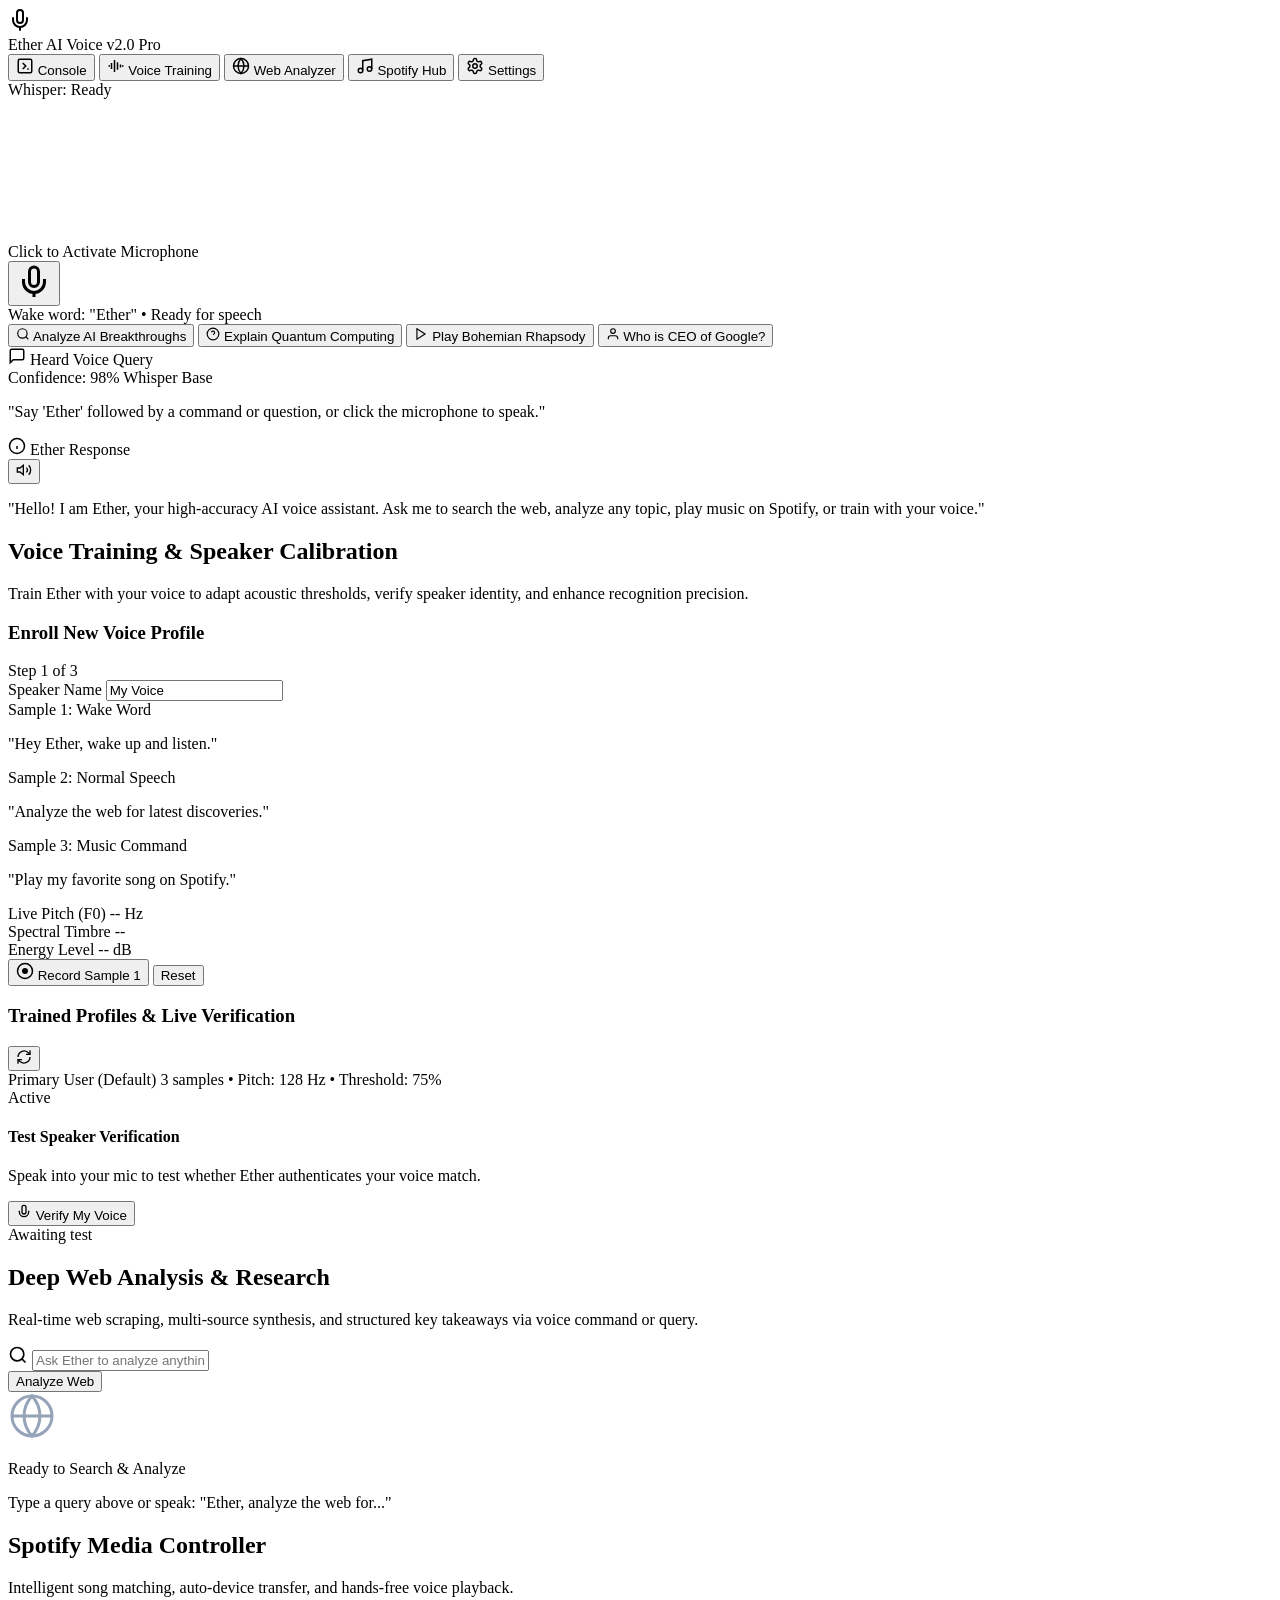
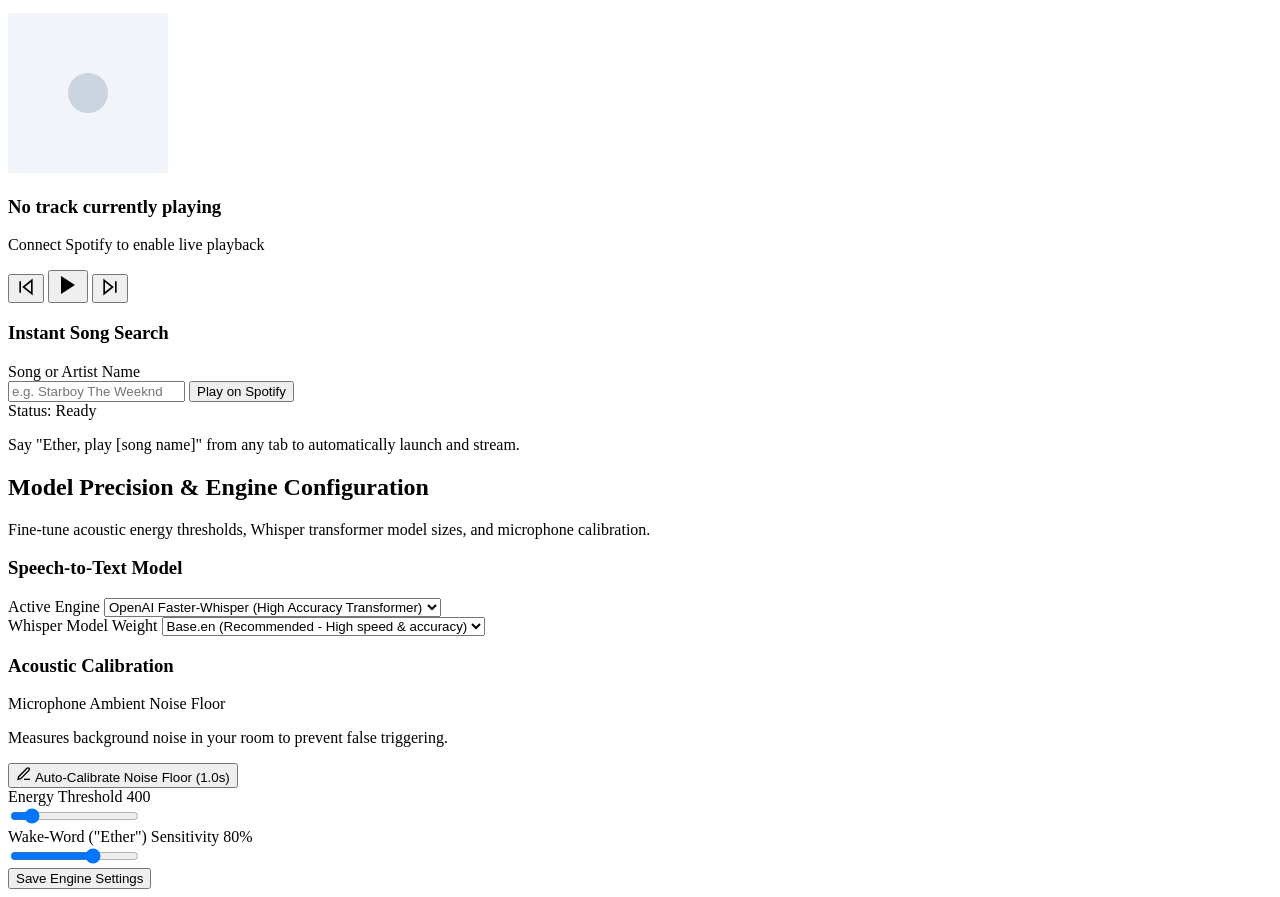
==== public/index.html @ d0928ad6 "feat: upgrade Ether AI Voice v2.0 with high-accuracy speech models, voice training studio, deep web " ====
<!DOCTYPE html>
<html lang="en">
<head>
  <meta charset="UTF-8">
  <meta name="viewport" content="width=device-width, initial-scale=1.0">
  <title>Ether AI Voice - Intelligent Voice Assistant</title>
  <link rel="preconnect" href="https://fonts.googleapis.com">
  <link rel="preconnect" href="https://fonts.gstatic.com" crossorigin>
  <link href="https://fonts.googleapis.com/css2?family=Plus+Jakarta+Sans:wght@300;400;500;600;700&display=swap" rel="stylesheet">
  <link rel="stylesheet" href="/static/styles.css">
</head>
<body>
  <!-- Top Navigation Header -->
  <header class="app-header">
    <div class="header-container">
      <div class="brand">
        <div class="brand-icon">
          <svg width="24" height="24" viewBox="0 0 24 24" fill="none" stroke="currentColor" stroke-width="2" stroke-linecap="round" stroke-linejoin="round">
            <path d="M12 2a3 3 0 0 0-3 3v7a3 3 0 0 0 6 0V5a3 3 0 0 0-3-3Z"></path>
            <path d="M19 10v2a7 7 0 0 1-14 0v-2"></path>
            <line x1="12" x2="12" y1="19" y2="22"></line>
          </svg>
        </div>
        <div class="brand-text">
          <span class="brand-title">Ether AI Voice</span>
          <span class="brand-badge">v2.0 Pro</span>
        </div>
      </div>

      <!-- Navigation Tabs -->
      <nav class="nav-tabs" aria-label="Main Navigation">
        <button class="nav-tab active" data-tab="console" aria-selected="true">
          <svg width="18" height="18" viewBox="0 0 24 24" fill="none" stroke="currentColor" stroke-width="2">
            <rect width="18" height="18" x="3" y="3" rx="2"></rect>
            <path d="m9 8 4 4-4 4"></path>
            <path d="M15 16h2"></path>
          </svg>
          Console
        </button>
        <button class="nav-tab" data-tab="training" aria-selected="false">
          <svg width="18" height="18" viewBox="0 0 24 24" fill="none" stroke="currentColor" stroke-width="2">
            <path d="M2 12h2"></path><path d="M6 8v8"></path><path d="M10 4v16"></path><path d="M14 7v10"></path><path d="M18 10v4"></path><path d="M22 12h-2"></path>
          </svg>
          Voice Training
        </button>
        <button class="nav-tab" data-tab="web" aria-selected="false">
          <svg width="18" height="18" viewBox="0 0 24 24" fill="none" stroke="currentColor" stroke-width="2">
            <circle cx="12" cy="12" r="10"></circle>
            <line x1="2" x2="22" y1="12" y2="12"></line>
            <path d="M12 2a15.3 15.3 0 0 1 4 10 15.3 15.3 0 0 1-4 10 15.3 15.3 0 0 1-4-10 15.3 15.3 0 0 1 4-10z"></path>
          </svg>
          Web Analyzer
        </button>
        <button class="nav-tab" data-tab="spotify" aria-selected="false">
          <svg width="18" height="18" viewBox="0 0 24 24" fill="none" stroke="currentColor" stroke-width="2">
            <path d="M9 18V5l12-2v13"></path>
            <circle cx="6" cy="18" r="3"></circle>
            <circle cx="18" cy="16" r="3"></circle>
          </svg>
          Spotify Hub
        </button>
        <button class="nav-tab" data-tab="settings" aria-selected="false">
          <svg width="18" height="18" viewBox="0 0 24 24" fill="none" stroke="currentColor" stroke-width="2">
            <path d="M12.22 2h-.44a2 2 0 0 0-2 2v.18a2 2 0 0 1-1 1.73l-.43.25a2 2 0 0 1-2 0l-.15-.08a2 2 0 0 0-2.73.73l-.22.38a2 2 0 0 0 .73 2.73l.15.1a2 2 0 0 1 1 1.72v.51a2 2 0 0 1-1 1.74l-.15.09a2 2 0 0 0-.73 2.73l.22.38a2 2 0 0 0 2.73.73l.15-.08a2 2 0 0 1 2 0l.43.25a2 2 0 0 1 1 1.73V20a2 2 0 0 0 2 2h.44a2 2 0 0 0 2-2v-.18a2 2 0 0 1 1-1.73l.43-.25a2 2 0 0 1 2 0l.15.08a2 2 0 0 0 2.73-.73l.22-.39a2 2 0 0 0-.73-2.73l-.15-.08a2 2 0 0 1-1-1.74v-.5a2 2 0 0 1 1-1.74l.15-.09a2 2 0 0 0 .73-2.73l-.22-.38a2 2 0 0 0-2.73-.73l-.15.08a2 2 0 0 1-2 0l-.43-.25a2 2 0 0 1-1-1.73V4a2 2 0 0 0-2-2z"></path>
            <circle cx="12" cy="12" r="3"></circle>
          </svg>
          Settings
        </button>
      </nav>

      <!-- System Status Indicator -->
      <div class="header-status">
        <span class="status-dot online"></span>
        <span class="status-label" id="headerEngineLabel">Whisper: Ready</span>
      </div>
    </div>
  </header>

  <!-- Main Container -->
  <main class="main-content">

    <!-- ==================== TAB 1: CONSOLE ==================== -->
    <section id="tab-console" class="tab-pane active">
      <div class="console-hero">
        
        <!-- Live Waveform Visualizer -->
        <div class="visualizer-wrapper">
          <canvas id="waveformCanvas" width="800" height="140"></canvas>
          <div class="visualizer-overlay" id="visualizerOverlay">
            <span class="visualizer-state" id="visualizerStateText">Click to Activate Microphone</span>
          </div>
        </div>

        <!-- Central Mic Interaction Zone -->
        <div class="mic-control-center">
          <div class="mic-halo-container">
            <button id="micBtn" class="mic-button" aria-label="Toggle Voice Listening">
              <svg class="mic-icon" width="36" height="36" viewBox="0 0 24 24" fill="none" stroke="currentColor" stroke-width="2">
                <path d="M12 2a3 3 0 0 0-3 3v7a3 3 0 0 0 6 0V5a3 3 0 0 0-3-3Z"></path>
                <path d="M19 10v2a7 7 0 0 1-14 0v-2"></path>
                <line x1="12" x2="12" y1="19" y2="22"></line>
              </svg>
            </button>
            <div class="pulse-ring ring-1"></div>
            <div class="pulse-ring ring-2"></div>
          </div>
          <div class="mic-instructions">
            <span class="key-phrase">Wake word: "Ether"</span> &bull; 
            <span id="micStatusText">Ready for speech</span>
          </div>
        </div>

        <!-- Quick Action Prompt Chips -->
        <div class="quick-chips">
          <button class="chip" data-prompt="Analyze the web for latest breakthroughs in AI">
            <svg width="14" height="14" viewBox="0 0 24 24" fill="none" stroke="currentColor" stroke-width="2"><circle cx="11" cy="11" r="8"></circle><line x1="21" x2="16.65" y1="21" y2="16.65"></line></svg>
            Analyze AI Breakthroughs
          </button>
          <button class="chip" data-prompt="What is quantum computing?">
            <svg width="14" height="14" viewBox="0 0 24 24" fill="none" stroke="currentColor" stroke-width="2"><circle cx="12" cy="12" r="10"></circle><path d="M9.09 9a3 3 0 0 1 5.83 1c0 2-3 3-3 3"></path><line x1="12" x2="12.01" y1="17" y2="17"></line></svg>
            Explain Quantum Computing
          </button>
          <button class="chip" data-prompt="Play Bohemian Rhapsody on Spotify">
            <svg width="14" height="14" viewBox="0 0 24 24" fill="none" stroke="currentColor" stroke-width="2"><polygon points="5 3 19 12 5 21 5 3"></polygon></svg>
            Play Bohemian Rhapsody
          </button>
          <button class="chip" data-prompt="Who is the CEO of Google?">
            <svg width="14" height="14" viewBox="0 0 24 24" fill="none" stroke="currentColor" stroke-width="2"><path d="M20 21v-2a4 4 0 0 0-4-4H8a4 4 0 0 0-4 4v2"></path><circle cx="12" cy="7" r="4"></circle></svg>
            Who is CEO of Google?
          </button>
        </div>

        <!-- Live Transcription & Response Stream -->
        <div class="console-cards-grid">
          
          <!-- Card: User Transcript -->
          <div class="card transcript-card">
            <div class="card-header">
              <div class="card-title">
                <svg width="18" height="18" viewBox="0 0 24 24" fill="none" stroke="currentColor" stroke-width="2">
                  <path d="M21 15a2 2 0 0 1-2 2H7l-4 4V5a2 2 0 0 1 2-2h14a2 2 0 0 1 2 2z"></path>
                </svg>
                <span>Heard Voice Query</span>
              </div>
              <div class="badge-group">
                <span id="confidenceBadge" class="badge badge-success">Confidence: 98%</span>
                <span id="engineBadge" class="badge badge-muted">Whisper Base</span>
              </div>
            </div>
            <div class="card-body">
              <p id="liveTranscript" class="transcript-text">"Say 'Ether' followed by a command or question, or click the microphone to speak."</p>
            </div>
          </div>

          <!-- Card: Assistant Response -->
          <div class="card response-card">
            <div class="card-header">
              <div class="card-title">
                <svg width="18" height="18" viewBox="0 0 24 24" fill="none" stroke="currentColor" stroke-width="2">
                  <circle cx="12" cy="12" r="10"></circle>
                  <path d="M12 16v-4"></path>
                  <path d="M12 8h.01"></path>
                </svg>
                <span>Ether Response</span>
              </div>
              <div class="card-actions">
                <button id="speakResponseBtn" class="btn-icon" title="Repeat Voice Response">
                  <svg width="16" height="16" viewBox="0 0 24 24" fill="none" stroke="currentColor" stroke-width="2">
                    <polygon points="11 5 6 9 2 9 2 15 6 15 11 19 11 5"></polygon>
                    <path d="M15.54 8.46a5 5 0 0 1 0 7.07"></path>
                    <path d="M19.07 4.93a10 10 0 0 1 0 14.14"></path>
                  </svg>
                </button>
              </div>
            </div>
            <div class="card-body">
              <p id="responseSummary" class="response-text">
                "Hello! I am Ether, your high-accuracy AI voice assistant. Ask me to search the web, analyze any topic, play music on Spotify, or train with your voice."
              </p>
              <div id="responseDetails" class="response-bullets"></div>
            </div>
          </div>

        </div>

      </div>
    </section>

    <!-- ==================== TAB 2: VOICE TRAINING STUDIO ==================== -->
    <section id="tab-training" class="tab-pane">
      <div class="section-header">
        <div>
          <h2 class="section-title">Voice Training & Speaker Calibration</h2>
          <p class="section-subtitle">Train Ether with your voice to adapt acoustic thresholds, verify speaker identity, and enhance recognition precision.</p>
        </div>
      </div>

      <div class="training-grid">
        
        <!-- Enrollment Wizard Card -->
        <div class="card enrollment-card">
          <div class="card-header">
            <h3 class="card-title">Enroll New Voice Profile</h3>
            <span class="step-indicator" id="enrollmentStepText">Step 1 of 3</span>
          </div>
          <div class="card-body">
            <div class="form-group">
              <label for="speakerNameInput">Speaker Name</label>
              <input type="text" id="speakerNameInput" class="input-text" placeholder="e.g., Alex / Primary User" value="My Voice">
            </div>

            <div class="training-prompts-box">
              <div class="prompt-step active" id="pstep-1">
                <span class="step-badge">Sample 1: Wake Word</span>
                <p class="prompt-phrase">"Hey Ether, wake up and listen."</p>
              </div>
              <div class="prompt-step" id="pstep-2">
                <span class="step-badge">Sample 2: Normal Speech</span>
                <p class="prompt-phrase">"Analyze the web for latest discoveries."</p>
              </div>
              <div class="prompt-step" id="pstep-3">
                <span class="step-badge">Sample 3: Music Command</span>
                <p class="prompt-phrase">"Play my favorite song on Spotify."</p>
              </div>
            </div>

            <!-- Live Calibration Meters -->
            <div class="acoustic-meters">
              <div class="meter-item">
                <span class="meter-label">Live Pitch (F0)</span>
                <span class="meter-val" id="meterPitch">-- Hz</span>
              </div>
              <div class="meter-item">
                <span class="meter-label">Spectral Timbre</span>
                <span class="meter-val" id="meterTimbre">--</span>
              </div>
              <div class="meter-item">
                <span class="meter-label">Energy Level</span>
                <span class="meter-val" id="meterEnergy">-- dB</span>
              </div>
            </div>

            <div class="training-actions">
              <button id="recordSampleBtn" class="btn btn-primary">
                <svg width="18" height="18" viewBox="0 0 24 24" fill="none" stroke="currentColor" stroke-width="2">
                  <circle cx="12" cy="12" r="10"></circle>
                  <circle cx="12" cy="12" r="3" fill="currentColor"></circle>
                </svg>
                <span id="recordSampleBtnText">Record Sample 1</span>
              </button>
              <button id="resetEnrollmentBtn" class="btn btn-secondary">Reset</button>
            </div>
          </div>
        </div>

        <!-- Voice Verification & Enrolled Profiles Card -->
        <div class="card profiles-card">
          <div class="card-header">
            <h3 class="card-title">Trained Profiles & Live Verification</h3>
            <button id="refreshProfilesBtn" class="btn-icon" title="Refresh Profiles">
              <svg width="16" height="16" viewBox="0 0 24 24" fill="none" stroke="currentColor" stroke-width="2"><path d="M21 2v6h-6"></path><path d="M3 12a9 9 0 0 1 15-6.7L21 8"></path><path d="M3 22v-6h6"></path><path d="M21 12a9 9 0 0 1-15 6.7L3 16"></path></svg>
            </button>
          </div>
          <div class="card-body">
            
            <div class="profiles-list" id="profilesContainer">
              <!-- Dynamically populated profiles -->
              <div class="profile-item active">
                <div class="profile-info">
                  <span class="profile-name">Primary User (Default)</span>
                  <span class="profile-meta">3 samples &bull; Pitch: 128 Hz &bull; Threshold: 75%</span>
                </div>
                <span class="badge badge-success">Active</span>
              </div>
            </div>

            <div class="verification-tester">
              <h4 class="tester-title">Test Speaker Verification</h4>
              <p class="tester-desc">Speak into your mic to test whether Ether authenticates your voice match.</p>
              
              <div class="tester-row">
                <button id="verifyVoiceBtn" class="btn btn-secondary">
                  <svg width="16" height="16" viewBox="0 0 24 24" fill="none" stroke="currentColor" stroke-width="2"><path d="M12 2a3 3 0 0 0-3 3v7a3 3 0 0 0 6 0V5a3 3 0 0 0-3-3Z"></path><path d="M19 10v2a7 7 0 0 1-14 0v-2"></path></svg>
                  Verify My Voice
                </button>
                <div class="verification-result" id="verifyResult">
                  <span class="verify-badge">Awaiting test</span>
                </div>
              </div>
            </div>

          </div>
        </div>

      </div>
    </section>

    <!-- ==================== TAB 3: WEB ANALYZER ==================== -->
    <section id="tab-web" class="tab-pane">
      <div class="section-header">
        <div>
          <h2 class="section-title">Deep Web Analysis & Research</h2>
          <p class="section-subtitle">Real-time web scraping, multi-source synthesis, and structured key takeaways via voice command or query.</p>
        </div>
      </div>

      <div class="web-search-bar">
        <div class="search-input-wrapper">
          <svg class="search-icon" width="20" height="20" viewBox="0 0 24 24" fill="none" stroke="currentColor" stroke-width="2">
            <circle cx="11" cy="11" r="8"></circle>
            <line x1="21" x2="16.65" y1="21" y2="16.65"></line>
          </svg>
          <input type="text" id="webQueryInput" class="web-input" placeholder="Ask Ether to analyze anything on the web (e.g. latest tech news, science research, finance)...">
        </div>
        <button id="webSearchBtn" class="btn btn-primary">
          <span>Analyze Web</span>
        </button>
      </div>

      <!-- Web Analysis Results Display -->
      <div class="web-results-container" id="webResultsContainer">
        <div class="card empty-state-card" id="webEmptyState">
          <svg width="48" height="48" viewBox="0 0 24 24" fill="none" stroke="#94A3B8" stroke-width="1.5">
            <circle cx="12" cy="12" r="10"></circle>
            <line x1="2" x2="22" y1="12" y2="12"></line>
            <path d="M12 2a15.3 15.3 0 0 1 4 10 15.3 15.3 0 0 1-4 10 15.3 15.3 0 0 1-4-10 15.3 15.3 0 0 1 4-10z"></path>
          </svg>
          <p class="empty-title">Ready to Search & Analyze</p>
          <p class="empty-subtitle">Type a query above or speak: "Ether, analyze the web for..."</p>
        </div>
      </div>
    </section>

    <!-- ==================== TAB 4: SPOTIFY HUB ==================== -->
    <section id="tab-spotify" class="tab-pane">
      <div class="section-header">
        <div>
          <h2 class="section-title">Spotify Media Controller</h2>
          <p class="section-subtitle">Intelligent song matching, auto-device transfer, and hands-free voice playback.</p>
        </div>
      </div>

      <div class="spotify-grid">
        
        <!-- Now Playing Card -->
        <div class="card now-playing-card">
          <div class="album-art-wrapper">
            <img id="spAlbumArt" src="data:image/svg+xml,%3Csvg xmlns='http://www.w3.org/2000/svg' width='160' height='160' viewBox='0 0 160 160'%3E%3Crect width='160' height='160' fill='%23F1F5F9'/%3E%3Cpath d='M60 80a20 20 0 1 0 40 0 20 20 0 1 0-40 0' fill='%23CBD5E1'/%3E%3C/svg%3E" alt="Album Art" class="album-art">
          </div>
          <div class="playback-details">
            <h3 class="track-title" id="spTrackName">No track currently playing</h3>
            <p class="track-artist" id="spTrackArtist">Connect Spotify to enable live playback</p>
            <div class="progress-bar-container">
              <div class="progress-fill" id="spProgressFill" style="width: 0%"></div>
            </div>
            <div class="playback-controls">
              <button class="btn-control" id="spPrevBtn" title="Previous Track">
                <svg width="20" height="20" viewBox="0 0 24 24" fill="none" stroke="currentColor" stroke-width="2"><polygon points="19 20 9 12 19 4 19 20"></polygon><line x1="5" x2="5" y1="19" y2="5"></line></svg>
              </button>
              <button class="btn-control-play" id="spPlayPauseBtn" title="Play/Pause">
                <svg width="24" height="24" viewBox="0 0 24 24" fill="currentColor"><polygon points="5 3 19 12 5 21 5 3"></polygon></svg>
              </button>
              <button class="btn-control" id="spNextBtn" title="Next Track">
                <svg width="20" height="20" viewBox="0 0 24 24" fill="none" stroke="currentColor" stroke-width="2"><polygon points="5 4 15 12 5 20 5 4"></polygon><line x1="19" x2="19" y1="5" y2="19"></line></svg>
              </button>
            </div>
          </div>
        </div>

        <!-- Search & Quick Play -->
        <div class="card spotify-search-card">
          <div class="card-header">
            <h3 class="card-title">Instant Song Search</h3>
          </div>
          <div class="card-body">
            <div class="form-group">
              <label for="spotifySearchInput">Song or Artist Name</label>
              <div class="input-action-row">
                <input type="text" id="spotifySearchInput" class="input-text" placeholder="e.g. Starboy The Weeknd">
                <button id="spotifySearchBtn" class="btn btn-primary">Play on Spotify</button>
              </div>
            </div>
            <div class="spotify-status-note" id="spotifyStatusNote">
              <span class="badge badge-muted">Status: Ready</span>
              <p class="note-text">Say "Ether, play [song name]" from any tab to automatically launch and stream.</p>
            </div>
          </div>
        </div>

      </div>
    </section>

    <!-- ==================== TAB 5: SETTINGS ==================== -->
    <section id="tab-settings" class="tab-pane">
      <div class="section-header">
        <div>
          <h2 class="section-title">Model Precision & Engine Configuration</h2>
          <p class="section-subtitle">Fine-tune acoustic energy thresholds, Whisper transformer model sizes, and microphone calibration.</p>
        </div>
      </div>

      <div class="settings-grid">
        
        <!-- Speech Recognition Engine Setting -->
        <div class="card setting-card">
          <div class="card-header">
            <h3 class="card-title">Speech-to-Text Model</h3>
          </div>
          <div class="card-body">
            <div class="form-group">
              <label for="engineSelect">Active Engine</label>
              <select id="engineSelect" class="input-select">
                <option value="whisper" selected>OpenAI Faster-Whisper (High Accuracy Transformer)</option>
                <option value="google">Google Speech Recognition (Cloud Adaptive)</option>
                <option value="browser">Browser Web Speech API (Instant Stream)</option>
              </select>
            </div>

            <div class="form-group" id="whisperModelGroup">
              <label for="whisperModelSelect">Whisper Model Weight</label>
              <select id="whisperModelSelect" class="input-select">
                <option value="tiny.en">Tiny.en (Ultra-fast, lowest memory)</option>
                <option value="base.en" selected>Base.en (Recommended - High speed & accuracy)</option>
                <option value="small.en">Small.en (Maximum precision for accents)</option>
              </select>
            </div>
          </div>
        </div>

        <!-- Ambient Noise & Calibration -->
        <div class="card setting-card">
          <div class="card-header">
            <h3 class="card-title">Acoustic Calibration</h3>
          </div>
          <div class="card-body">
            <div class="form-group">
              <label for="noiseCalibrationBtn">Microphone Ambient Noise Floor</label>
              <p class="helper-text">Measures background noise in your room to prevent false triggering.</p>
              <button id="noiseCalibrationBtn" class="btn btn-secondary">
                <svg width="16" height="16" viewBox="0 0 24 24" fill="none" stroke="currentColor" stroke-width="2"><path d="M12 20h9"></path><path d="M16.5 3.5a2.12 2.12 0 0 1 3 3L7 19l-4 1 1-4Z"></path></svg>
                Auto-Calibrate Noise Floor (1.0s)
              </button>
            </div>

            <div class="form-group">
              <div class="label-with-val">
                <label for="energyThresholdSlider">Energy Threshold</label>
                <span id="energyVal">400</span>
              </div>
              <input type="range" id="energyThresholdSlider" min="100" max="2500" step="50" value="400" class="input-range">
            </div>

            <div class="form-group">
              <div class="label-with-val">
                <label for="wakeSensitivitySlider">Wake-Word ("Ether") Sensitivity</label>
                <span id="wakeVal">80%</span>
              </div>
              <input type="range" id="wakeSensitivitySlider" min="50" max="95" step="5" value="80" class="input-range">
            </div>

            <button id="saveSettingsBtn" class="btn btn-primary">Save Engine Settings</button>
          </div>
        </div>

      </div>
    </section>

  </main>

  <script src="/static/app.js"></script>
</body>
</html>
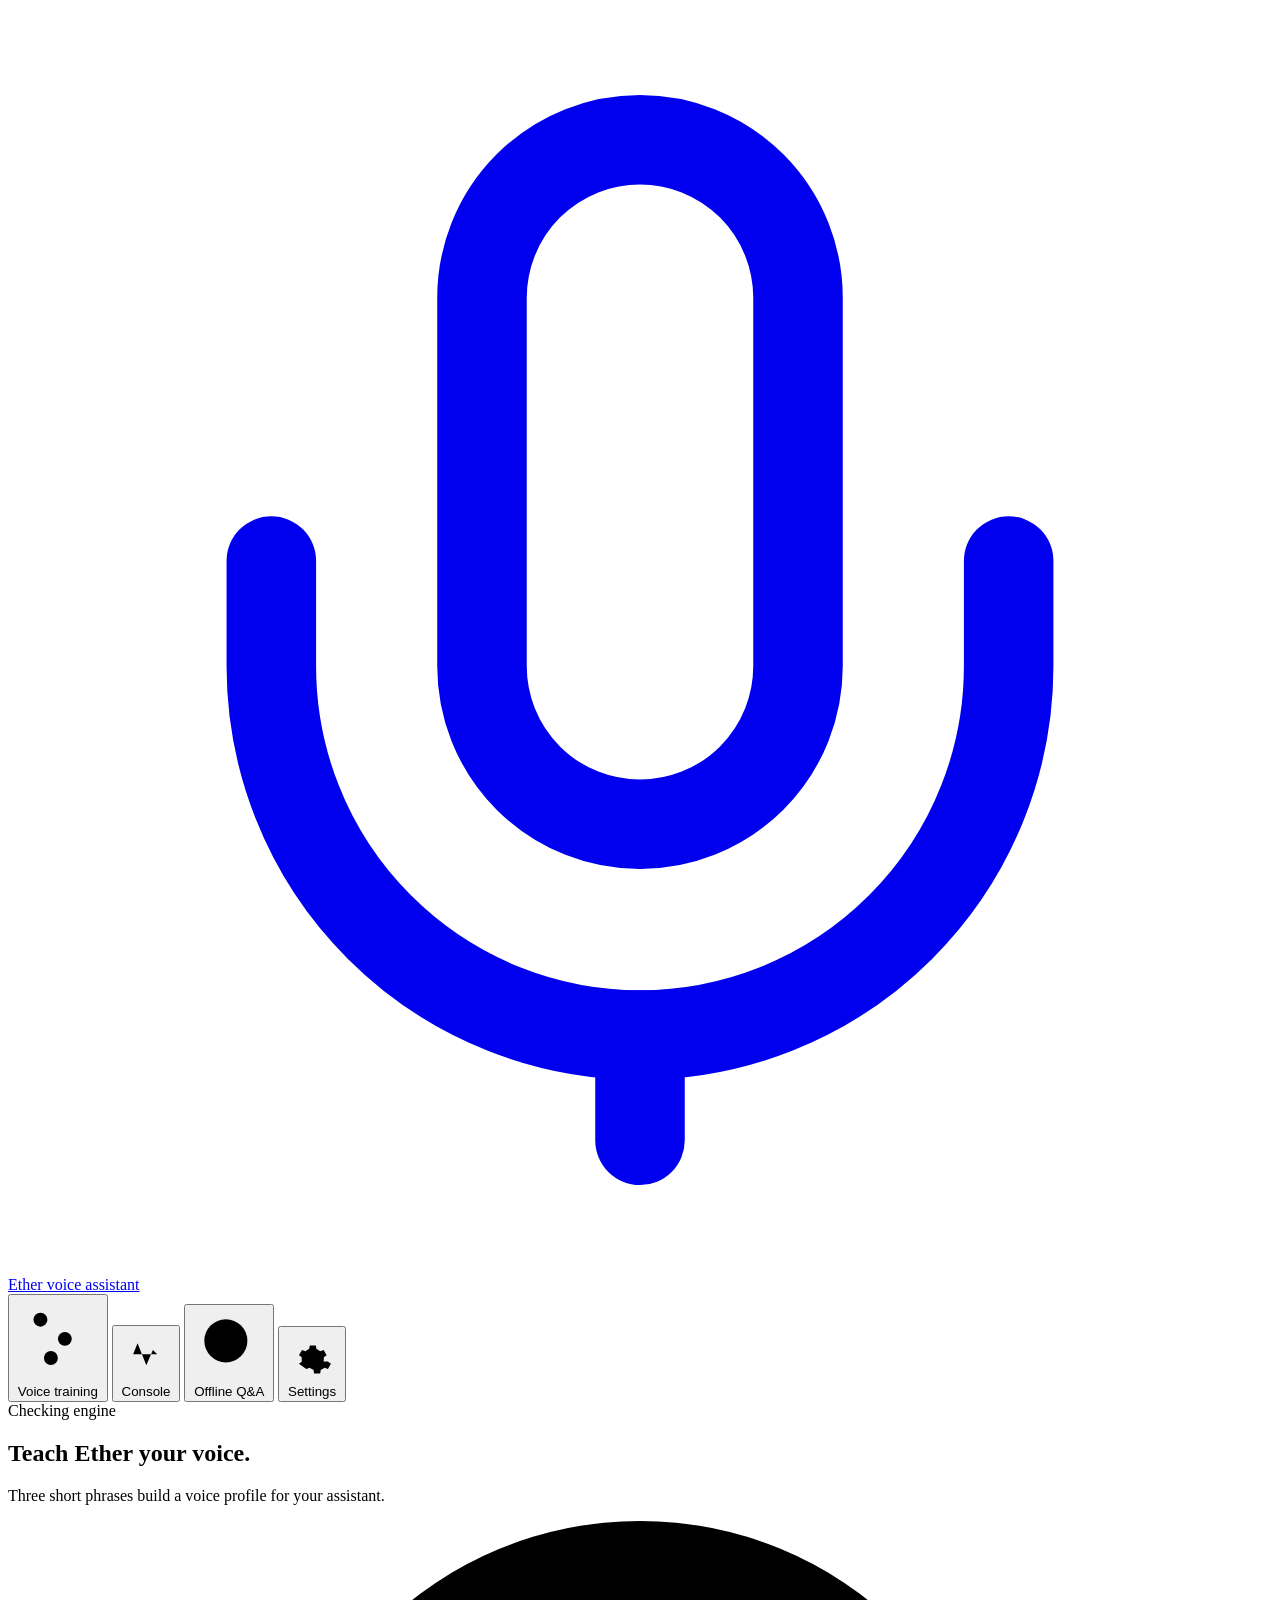
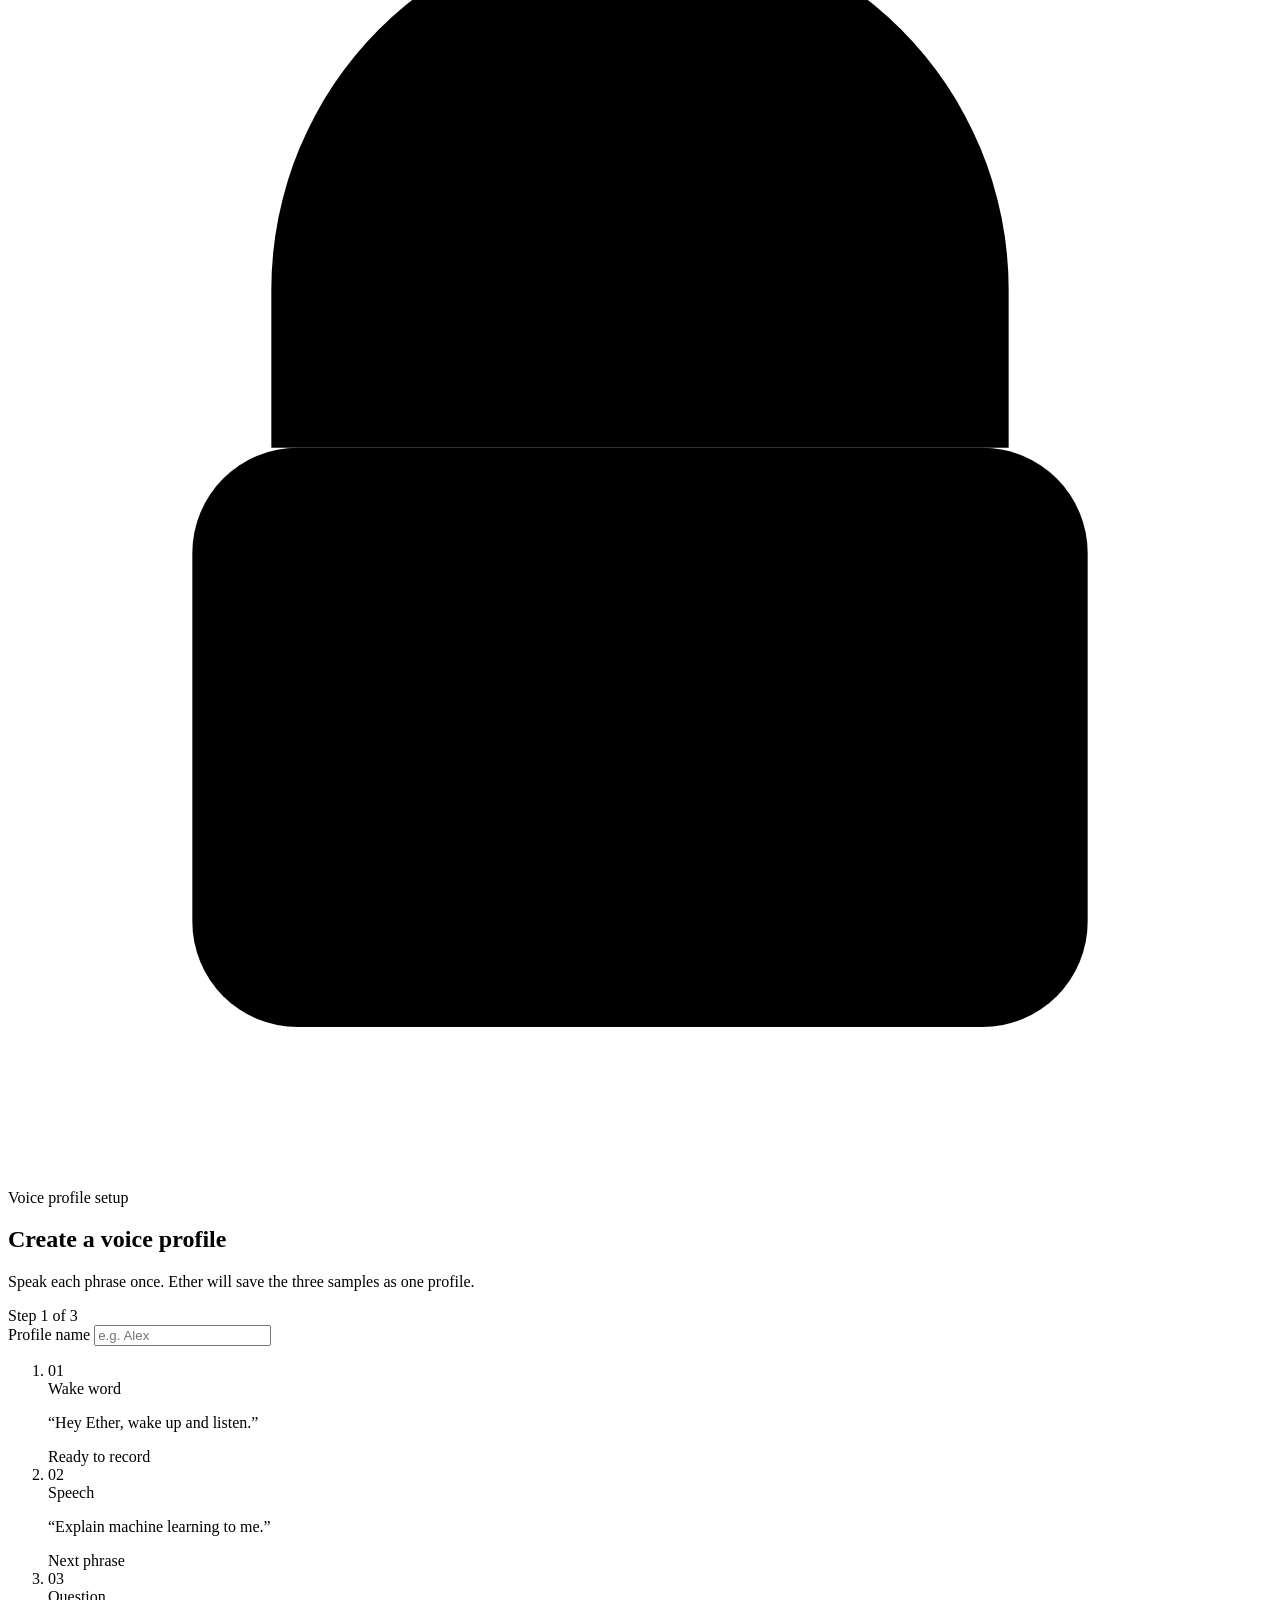
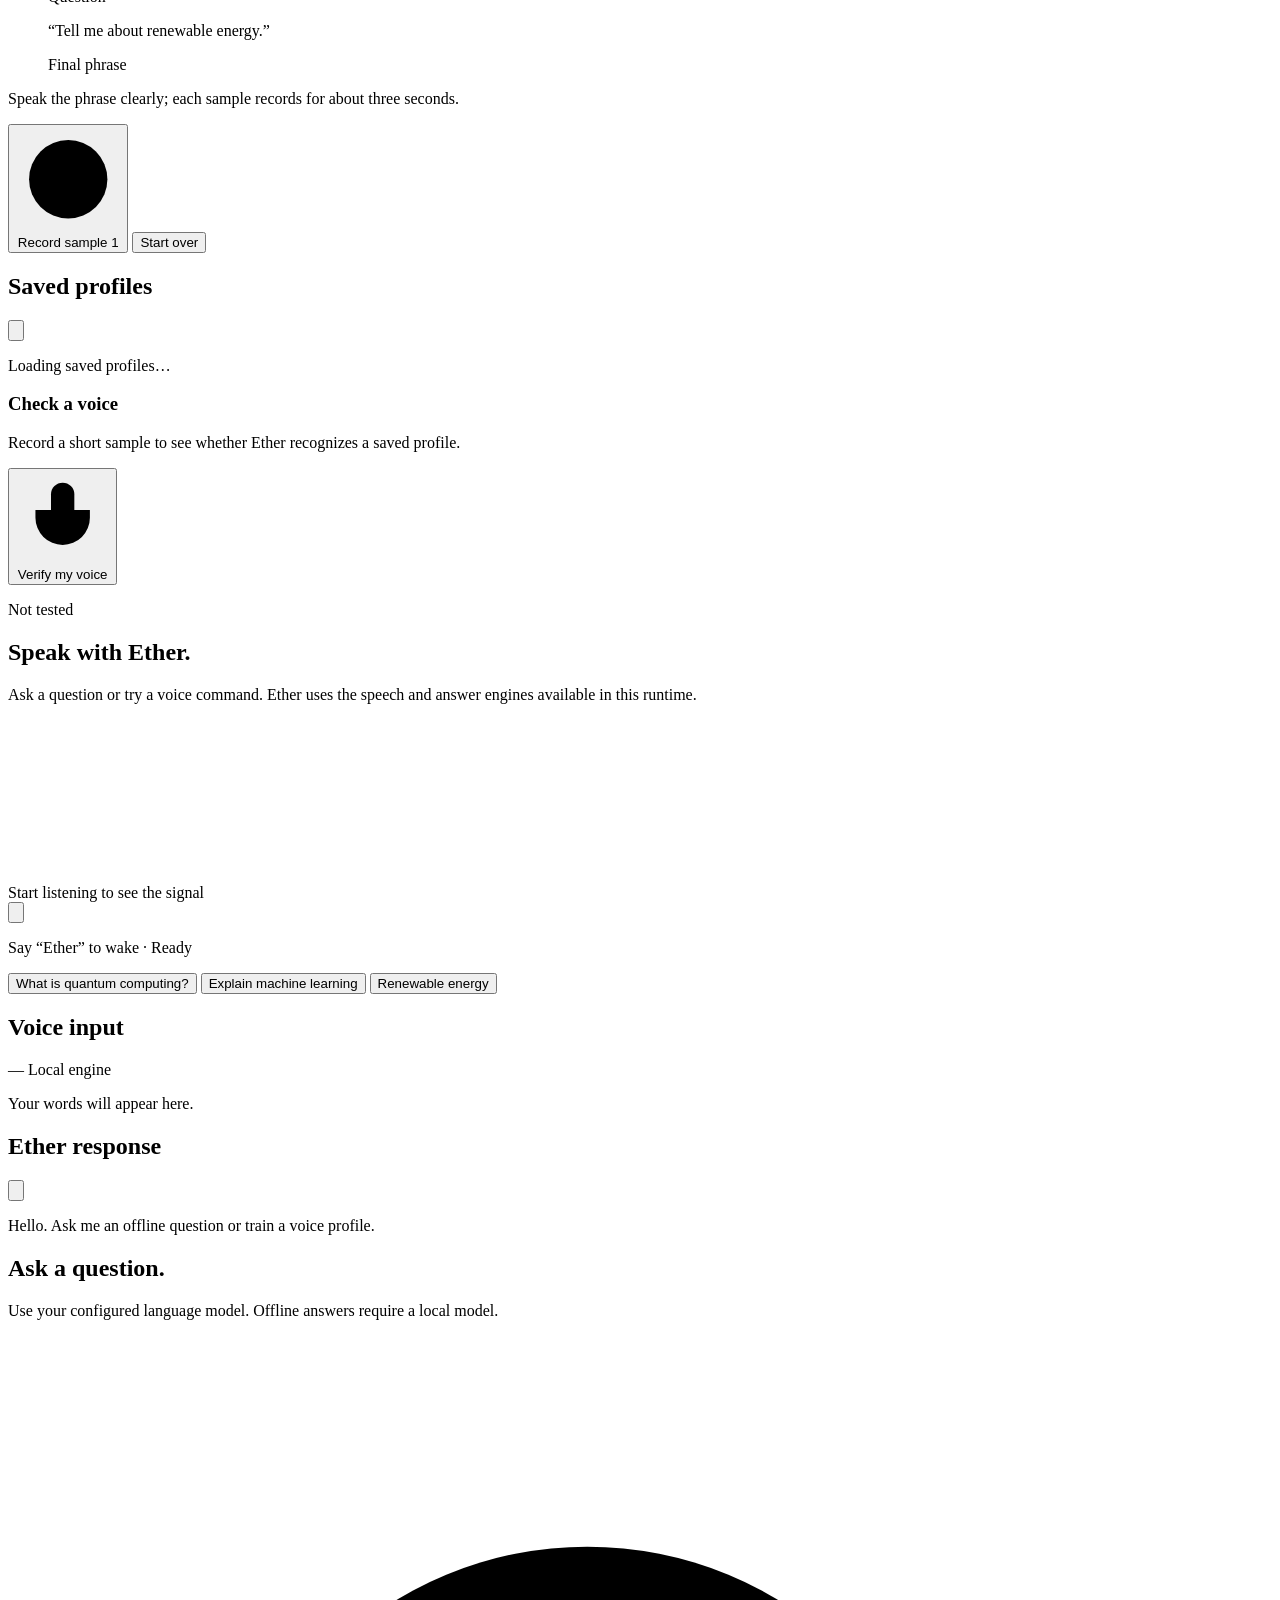
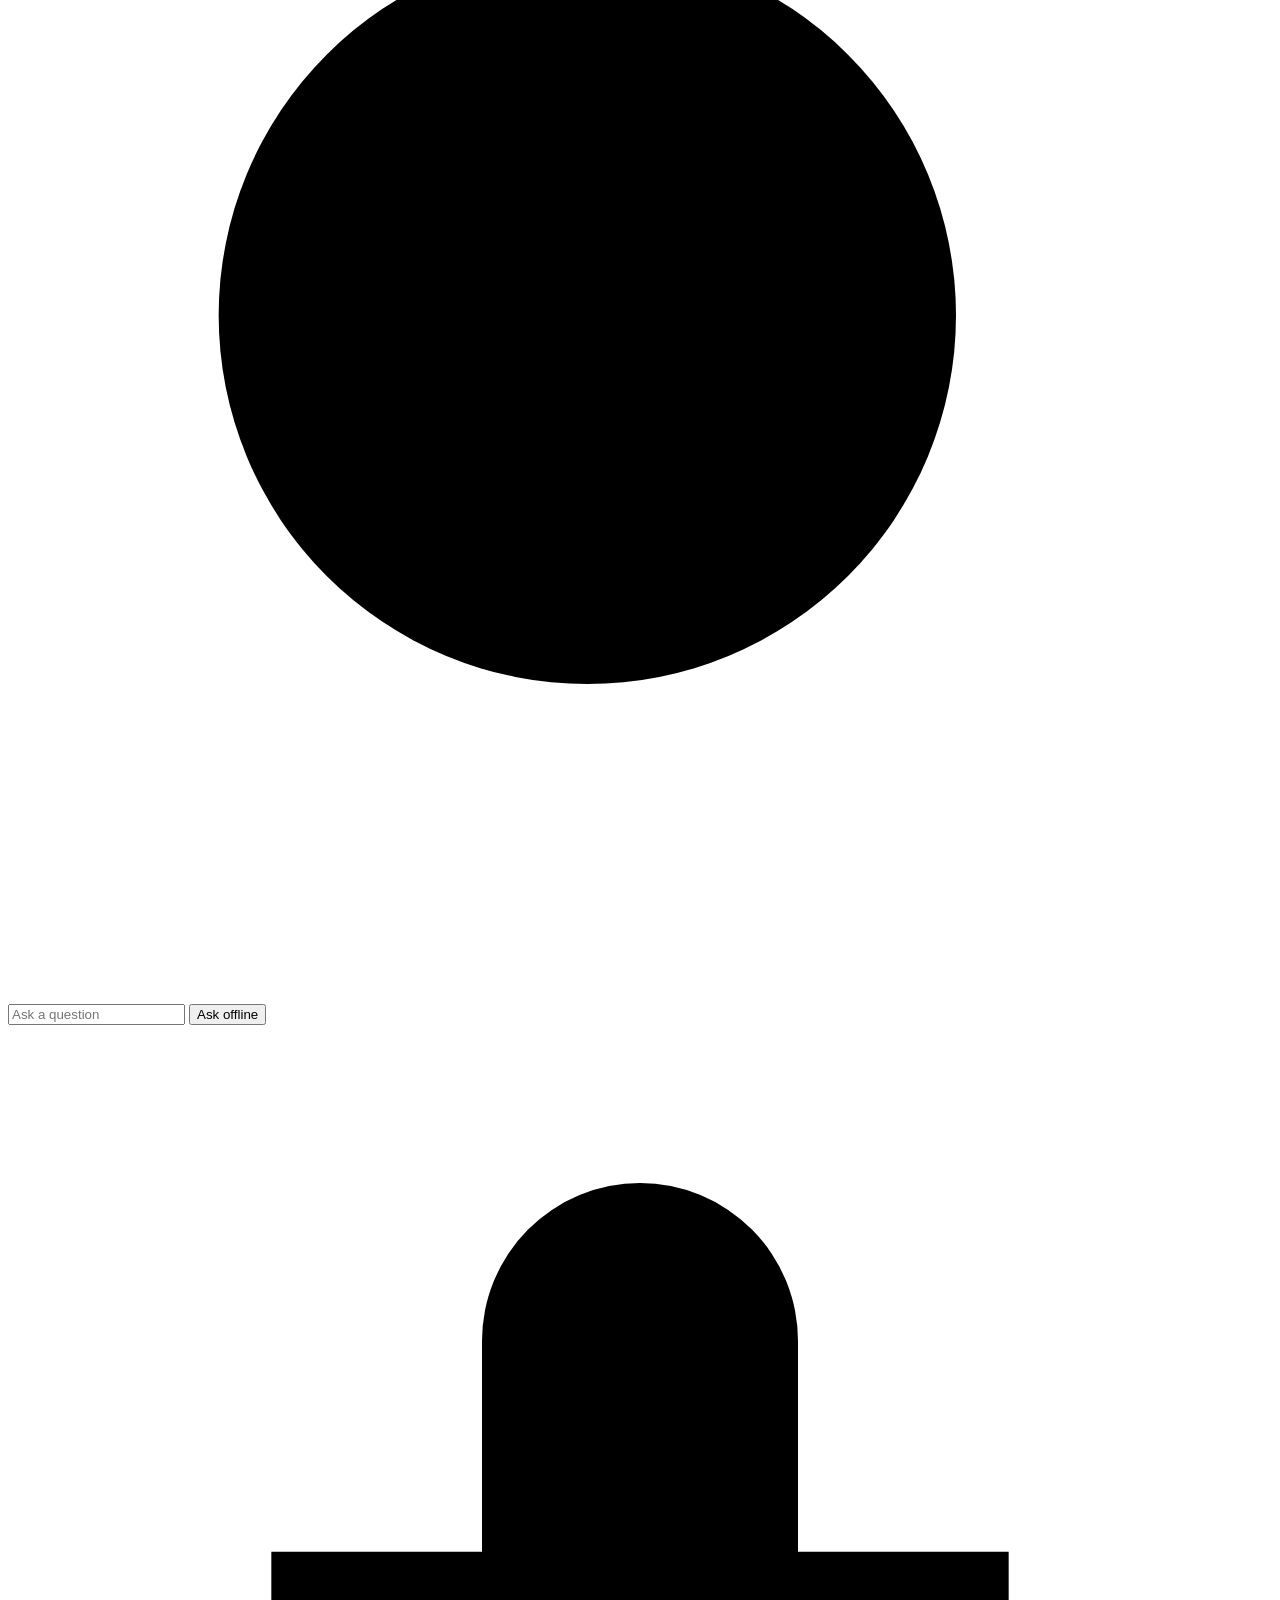
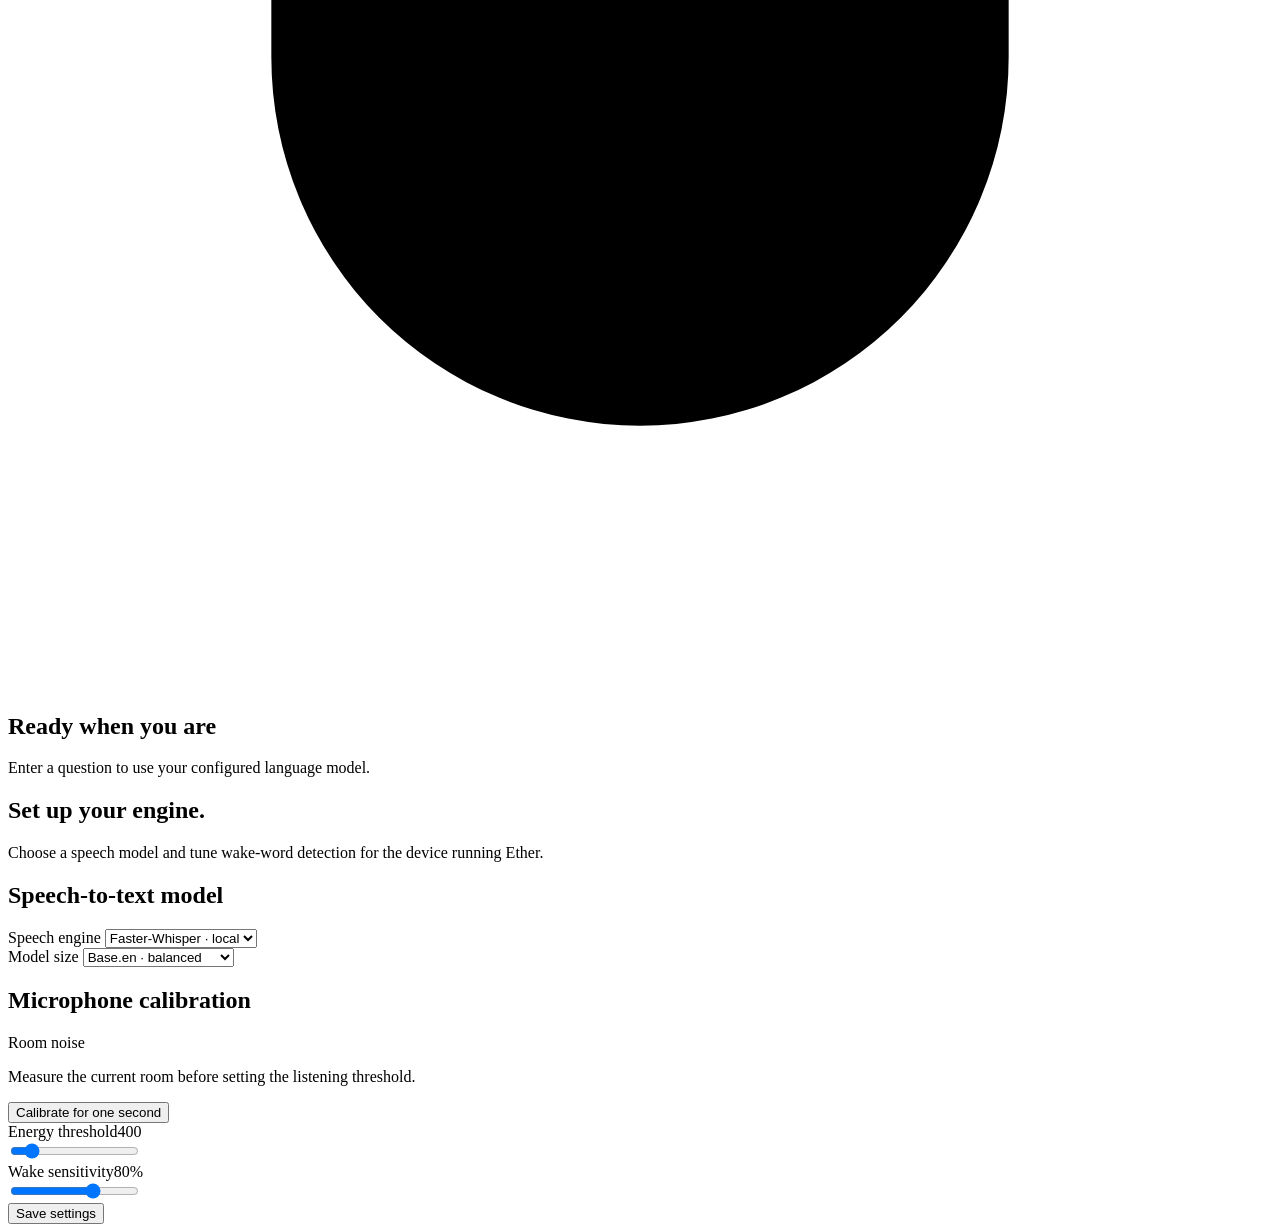
==== commit 275eea15: "Redesign Ether around voice training" ====
--- a/public/index.html
+++ b/public/index.html
@@ -1,472 +1,294 @@
-<!DOCTYPE html>
+<!doctype html>
 <html lang="en">
 <head>
-  <meta charset="UTF-8">
-  <meta name="viewport" content="width=device-width, initial-scale=1.0">
-  <title>Ether AI Voice - Intelligent Voice Assistant</title>
-  <link rel="preconnect" href="https://fonts.googleapis.com">
-  <link rel="preconnect" href="https://fonts.gstatic.com" crossorigin>
-  <link href="https://fonts.googleapis.com/css2?family=Plus+Jakarta+Sans:wght@300;400;500;600;700&display=swap" rel="stylesheet">
+  <meta charset="utf-8">
+  <meta name="viewport" content="width=device-width, initial-scale=1">
+  <meta name="theme-color" content="#e9f4ff">
+  <title>Ether — Voice training</title>
+  <style>
+    @font-face {
+      font-family: "Plus Jakarta Sans";
+      font-display: swap;
+      src: local("Plus Jakarta Sans"), local("PlusJakartaSans");
+    }
+  </style>
   <link rel="stylesheet" href="/static/styles.css">
 </head>
 <body>
-  <!-- Top Navigation Header -->
   <header class="app-header">
     <div class="header-container">
-      <div class="brand">
-        <div class="brand-icon">
-          <svg width="24" height="24" viewBox="0 0 24 24" fill="none" stroke="currentColor" stroke-width="2" stroke-linecap="round" stroke-linejoin="round">
-            <path d="M12 2a3 3 0 0 0-3 3v7a3 3 0 0 0 6 0V5a3 3 0 0 0-3-3Z"></path>
-            <path d="M19 10v2a7 7 0 0 1-14 0v-2"></path>
-            <line x1="12" x2="12" y1="19" y2="22"></line>
+      <a class="brand" href="/" aria-label="Ether home">
+        <span class="brand-icon" aria-hidden="true">
+          <svg viewBox="0 0 24 24" fill="none" stroke="currentColor" stroke-width="1.7" stroke-linecap="round" stroke-linejoin="round">
+            <path d="M12 2.5a3 3 0 0 0-3 3v7a3 3 0 0 0 6 0v-7a3 3 0 0 0-3-3Z"></path>
+            <path d="M19 10.5v2a7 7 0 0 1-14 0v-2"></path>
+            <path d="M12 19.5v2"></path>
           </svg>
-        </div>
-        <div class="brand-text">
-          <span class="brand-title">Ether AI Voice</span>
-          <span class="brand-badge">v2.0 Pro</span>
-        </div>
-      </div>
-
-      <!-- Navigation Tabs -->
-      <nav class="nav-tabs" aria-label="Main Navigation">
-        <button class="nav-tab active" data-tab="console" aria-selected="true">
-          <svg width="18" height="18" viewBox="0 0 24 24" fill="none" stroke="currentColor" stroke-width="2">
-            <rect width="18" height="18" x="3" y="3" rx="2"></rect>
-            <path d="m9 8 4 4-4 4"></path>
-            <path d="M15 16h2"></path>
-          </svg>
+        </span>
+        <span class="brand-text">
+          <span class="brand-title">Ether</span>
+          <span class="brand-badge">voice assistant</span>
+        </span>
+      </a>
+
+      <nav class="nav-tabs" role="tablist" aria-label="Main sections">
+        <button class="nav-tab active" id="nav-training-tab" type="button" role="tab" tabindex="0" data-tab="training" aria-controls="tab-training" aria-selected="true">
+          <svg viewBox="0 0 24 24" aria-hidden="true"><path d="M4 6.5h16M4 12h16M4 17.5h16"></path><circle cx="7" cy="6.5" r="2"></circle><circle cx="14" cy="12" r="2"></circle><circle cx="10" cy="17.5" r="2"></circle></svg>
+          Voice training
+        </button>
+        <button class="nav-tab" id="nav-console-tab" type="button" role="tab" tabindex="-1" data-tab="console" aria-controls="tab-console" aria-selected="false">
+          <svg viewBox="0 0 24 24" aria-hidden="true"><path d="M4 12h2l2-5 4 10 3-7 2 2h3"></path></svg>
           Console
         </button>
-        <button class="nav-tab" data-tab="training" aria-selected="false">
-          <svg width="18" height="18" viewBox="0 0 24 24" fill="none" stroke="currentColor" stroke-width="2">
-            <path d="M2 12h2"></path><path d="M6 8v8"></path><path d="M10 4v16"></path><path d="M14 7v10"></path><path d="M18 10v4"></path><path d="M22 12h-2"></path>
-          </svg>
-          Voice Training
-        </button>
-        <button class="nav-tab" data-tab="web" aria-selected="false">
-          <svg width="18" height="18" viewBox="0 0 24 24" fill="none" stroke="currentColor" stroke-width="2">
-            <circle cx="12" cy="12" r="10"></circle>
-            <line x1="2" x2="22" y1="12" y2="12"></line>
-            <path d="M12 2a15.3 15.3 0 0 1 4 10 15.3 15.3 0 0 1-4 10 15.3 15.3 0 0 1-4-10 15.3 15.3 0 0 1 4-10z"></path>
-          </svg>
-          Web Analyzer
-        </button>
-        <button class="nav-tab" data-tab="spotify" aria-selected="false">
-          <svg width="18" height="18" viewBox="0 0 24 24" fill="none" stroke="currentColor" stroke-width="2">
-            <path d="M9 18V5l12-2v13"></path>
-            <circle cx="6" cy="18" r="3"></circle>
-            <circle cx="18" cy="16" r="3"></circle>
-          </svg>
-          Spotify Hub
-        </button>
-        <button class="nav-tab" data-tab="settings" aria-selected="false">
-          <svg width="18" height="18" viewBox="0 0 24 24" fill="none" stroke="currentColor" stroke-width="2">
-            <path d="M12.22 2h-.44a2 2 0 0 0-2 2v.18a2 2 0 0 1-1 1.73l-.43.25a2 2 0 0 1-2 0l-.15-.08a2 2 0 0 0-2.73.73l-.22.38a2 2 0 0 0 .73 2.73l.15.1a2 2 0 0 1 1 1.72v.51a2 2 0 0 1-1 1.74l-.15.09a2 2 0 0 0-.73 2.73l.22.38a2 2 0 0 0 2.73.73l.15-.08a2 2 0 0 1 2 0l.43.25a2 2 0 0 1 1 1.73V20a2 2 0 0 0 2 2h.44a2 2 0 0 0 2-2v-.18a2 2 0 0 1 1-1.73l.43-.25a2 2 0 0 1 2 0l.15.08a2 2 0 0 0 2.73-.73l.22-.39a2 2 0 0 0-.73-2.73l-.15-.08a2 2 0 0 1-1-1.74v-.5a2 2 0 0 1 1-1.74l.15-.09a2 2 0 0 0 .73-2.73l-.22-.38a2 2 0 0 0-2.73-.73l-.15.08a2 2 0 0 1-2 0l-.43-.25a2 2 0 0 1-1-1.73V4a2 2 0 0 0-2-2z"></path>
-            <circle cx="12" cy="12" r="3"></circle>
-          </svg>
+        <button class="nav-tab" id="nav-web-tab" type="button" role="tab" tabindex="-1" data-tab="web" aria-controls="tab-web" aria-selected="false">
+          <svg viewBox="0 0 24 24" aria-hidden="true"><circle cx="11" cy="11" r="7"></circle><path d="m16 16 4.5 4.5M8 11h6M11 8v6"></path></svg>
+          Offline Q&amp;A
+        </button>
+        <button class="nav-tab" id="nav-settings-tab" type="button" role="tab" tabindex="-1" data-tab="settings" aria-controls="tab-settings" aria-selected="false">
+          <svg viewBox="0 0 24 24" aria-hidden="true"><circle cx="12" cy="12" r="3"></circle><path d="m19.4 15 .1.1 1.3 1-1.4 2.4-1.6-.6a7.7 7.7 0 0 1-1.7 1l-.3 1.7h-2.8l-.3-1.7a7.7 7.7 0 0 1-1.7-1l-1.6.6L6 16.1l1.3-1a7 7 0 0 1 0-2l-1.3-1L7.4 9.7l1.6.6a7.7 7.7 0 0 1 1.7-1l.3-1.7h2.8l.3 1.7a7.7 7.7 0 0 1 1.7 1l1.6-.6 1.4 2.4-1.3 1a7 7 0 0 1-.1 1.9Z"></path></svg>
           Settings
         </button>
       </nav>
 
-      <!-- System Status Indicator -->
-      <div class="header-status">
-        <span class="status-dot online"></span>
-        <span class="status-label" id="headerEngineLabel">Whisper: Ready</span>
+      <div class="header-status" aria-live="polite">
+        <span class="status-dot offline-indicator" id="statusDot" aria-hidden="true"></span>
+        <span class="status-label" id="headerEngineLabel">Checking engine</span>
       </div>
     </div>
   </header>
 
-  <!-- Main Container -->
   <main class="main-content">
-
-    <!-- ==================== TAB 1: CONSOLE ==================== -->
-    <section id="tab-console" class="tab-pane active">
-      <div class="console-hero">
-        
-        <!-- Live Waveform Visualizer -->
-        <div class="visualizer-wrapper">
-          <canvas id="waveformCanvas" width="800" height="140"></canvas>
+    <section id="tab-training" class="tab-pane active" role="tabpanel" tabindex="0" aria-hidden="false" aria-labelledby="nav-training-tab">
+      <header class="section-header">
+        <div>
+          <h1 class="section-title" id="trainingTitle">Teach Ether your voice.</h1>
+          <p class="section-subtitle">Three short phrases build a voice profile for your assistant.</p>
+        </div>
+        <p class="local-note">
+          <svg viewBox="0 0 24 24" aria-hidden="true"><path d="M5 10V7a7 7 0 0 1 14 0v3"></path><rect x="3.5" y="10" width="17" height="11" rx="2"></rect><circle cx="12" cy="15.5" r="1"></circle></svg>
+          Voice profile setup
+        </p>
+      </header>
+
+      <div class="training-grid">
+        <section class="training-workbench" aria-labelledby="enrollmentTitle">
+          <div class="workbench-heading">
+            <div>
+              <h2 class="workbench-title" id="enrollmentTitle">Create a voice profile</h2>
+              <p class="workbench-intro">Speak each phrase once. Ether will save the three samples as one profile.</p>
+            </div>
+            <span class="step-indicator" id="enrollmentStepText" role="status" aria-live="polite">Step 1 of 3</span>
+          </div>
+
+          <div class="form-group speaker-name-group">
+            <label for="speakerNameInput">Profile name</label>
+            <input type="text" id="speakerNameInput" class="input-text" placeholder="e.g. Alex" autocomplete="name">
+          </div>
+
+          <ol class="training-prompts-box" aria-label="Voice profile recording steps">
+            <li class="prompt-step active" id="pstep-1" aria-current="step">
+              <span class="score-number" aria-hidden="true">01</span>
+              <span class="score-staff" aria-hidden="true"><span class="score-node"></span></span>
+              <div class="prompt-content">
+                <span class="step-badge">Wake word</span>
+                <p class="prompt-phrase">“Hey Ether, wake up and listen.”</p>
+                <span class="prompt-state">Ready to record</span>
+              </div>
+            </li>
+            <li class="prompt-step" id="pstep-2">
+              <span class="score-number" aria-hidden="true">02</span>
+              <span class="score-staff" aria-hidden="true"><span class="score-node"></span></span>
+              <div class="prompt-content">
+                <span class="step-badge">Speech</span>
+                <p class="prompt-phrase">“Explain machine learning to me.”</p>
+                <span class="prompt-state">Next phrase</span>
+              </div>
+            </li>
+            <li class="prompt-step" id="pstep-3">
+              <span class="score-number" aria-hidden="true">03</span>
+              <span class="score-staff" aria-hidden="true"><span class="score-node"></span></span>
+              <div class="prompt-content">
+                <span class="step-badge">Question</span>
+                <p class="prompt-phrase">“Tell me about renewable energy.”</p>
+                <span class="prompt-state">Final phrase</span>
+              </div>
+            </li>
+          </ol>
+
+          <p class="training-status" id="trainingStatus" aria-live="polite" aria-atomic="true">Speak the phrase clearly; each sample records for about three seconds.</p>
+          <div class="training-actions">
+            <button id="recordSampleBtn" class="btn btn-primary" type="button">
+              <svg viewBox="0 0 24 24" aria-hidden="true"><circle cx="12" cy="12" r="9"></circle><circle cx="12" cy="12" r="3" fill="currentColor" stroke="none"></circle></svg>
+              <span id="recordSampleBtnText">Record sample 1</span>
+            </button>
+            <button id="resetEnrollmentBtn" class="btn btn-ghost" type="button">Start over</button>
+          </div>
+        </section>
+
+        <aside class="profiles-panel" aria-labelledby="profilesTitle">
+          <div class="profiles-heading">
+            <h2 class="panel-title" id="profilesTitle">Saved profiles</h2>
+            <button id="refreshProfilesBtn" class="btn-icon" type="button" aria-label="Refresh saved profiles" title="Refresh profiles">
+              <svg viewBox="0 0 24 24" aria-hidden="true"><path d="M20 7v5h-5"></path><path d="M4.8 9A7.5 7.5 0 0 1 18 6l2 2M4 17v-5h5"></path><path d="M19.2 15A7.5 7.5 0 0 1 6 18l-2-2"></path></svg>
+            </button>
+          </div>
+          <div class="profiles-list" id="profilesContainer" aria-live="polite">
+            <p class="empty-text">Loading saved profiles…</p>
+          </div>
+
+          <div class="verification-tester">
+            <h3 class="tester-title">Check a voice</h3>
+            <p class="tester-desc">Record a short sample to see whether Ether recognizes a saved profile.</p>
+            <button id="verifyVoiceBtn" class="btn btn-secondary" type="button">
+              <svg viewBox="0 0 24 24" aria-hidden="true"><path d="M12 3a3 3 0 0 0-3 3v6a3 3 0 0 0 6 0V6a3 3 0 0 0-3-3Z"></path><path d="M19 10v2a7 7 0 0 1-14 0v-2M12 19v3m-4 0h8"></path></svg>
+              Verify my voice
+            </button>
+            <p class="verification-result" id="verifyResult" role="status" aria-live="polite">Not tested</p>
+          </div>
+        </aside>
+      </div>
+    </section>
+
+    <section id="tab-console" class="tab-pane" role="tabpanel" tabindex="0" aria-hidden="true" aria-labelledby="nav-console-tab">
+      <div class="hero-section">
+        <div class="hero-text-block">
+          <h1 class="hero-title" id="consoleTitle">Speak with Ether.</h1>
+          <p class="hero-subtitle">Ask a question or try a voice command. Ether uses the speech and answer engines available in this runtime.</p>
+        </div>
+
+        <div class="visualizer-wrapper" aria-label="Microphone sound visualization">
+          <canvas id="waveformCanvas" width="900" height="160" aria-hidden="true"></canvas>
           <div class="visualizer-overlay" id="visualizerOverlay">
-            <span class="visualizer-state" id="visualizerStateText">Click to Activate Microphone</span>
-          </div>
-        </div>
-
-        <!-- Central Mic Interaction Zone -->
+            <span class="visualizer-state" id="visualizerStateText">Start listening to see the signal</span>
+          </div>
+        </div>
+
         <div class="mic-control-center">
           <div class="mic-halo-container">
-            <button id="micBtn" class="mic-button" aria-label="Toggle Voice Listening">
-              <svg class="mic-icon" width="36" height="36" viewBox="0 0 24 24" fill="none" stroke="currentColor" stroke-width="2">
-                <path d="M12 2a3 3 0 0 0-3 3v7a3 3 0 0 0 6 0V5a3 3 0 0 0-3-3Z"></path>
-                <path d="M19 10v2a7 7 0 0 1-14 0v-2"></path>
-                <line x1="12" x2="12" y1="19" y2="22"></line>
+            <button id="micBtn" class="mic-button" type="button" aria-label="Start voice listening">
+              <svg class="mic-icon" viewBox="0 0 24 24" aria-hidden="true">
+                <path d="M12 2.5a3 3 0 0 0-3 3v7a3 3 0 0 0 6 0v-7a3 3 0 0 0-3-3Z"></path>
+                <path d="M19 10.5v2a7 7 0 0 1-14 0v-2M12 19.5v2"></path>
               </svg>
             </button>
-            <div class="pulse-ring ring-1"></div>
-            <div class="pulse-ring ring-2"></div>
-          </div>
-          <div class="mic-instructions">
-            <span class="key-phrase">Wake word: "Ether"</span> &bull; 
-            <span id="micStatusText">Ready for speech</span>
-          </div>
-        </div>
-
-        <!-- Quick Action Prompt Chips -->
-        <div class="quick-chips">
-          <button class="chip" data-prompt="Analyze the web for latest breakthroughs in AI">
-            <svg width="14" height="14" viewBox="0 0 24 24" fill="none" stroke="currentColor" stroke-width="2"><circle cx="11" cy="11" r="8"></circle><line x1="21" x2="16.65" y1="21" y2="16.65"></line></svg>
-            Analyze AI Breakthroughs
-          </button>
-          <button class="chip" data-prompt="What is quantum computing?">
-            <svg width="14" height="14" viewBox="0 0 24 24" fill="none" stroke="currentColor" stroke-width="2"><circle cx="12" cy="12" r="10"></circle><path d="M9.09 9a3 3 0 0 1 5.83 1c0 2-3 3-3 3"></path><line x1="12" x2="12.01" y1="17" y2="17"></line></svg>
-            Explain Quantum Computing
-          </button>
-          <button class="chip" data-prompt="Play Bohemian Rhapsody on Spotify">
-            <svg width="14" height="14" viewBox="0 0 24 24" fill="none" stroke="currentColor" stroke-width="2"><polygon points="5 3 19 12 5 21 5 3"></polygon></svg>
-            Play Bohemian Rhapsody
-          </button>
-          <button class="chip" data-prompt="Who is the CEO of Google?">
-            <svg width="14" height="14" viewBox="0 0 24 24" fill="none" stroke="currentColor" stroke-width="2"><path d="M20 21v-2a4 4 0 0 0-4-4H8a4 4 0 0 0-4 4v2"></path><circle cx="12" cy="7" r="4"></circle></svg>
-            Who is CEO of Google?
-          </button>
-        </div>
-
-        <!-- Live Transcription & Response Stream -->
-        <div class="console-cards-grid">
-          
-          <!-- Card: User Transcript -->
-          <div class="card transcript-card">
-            <div class="card-header">
-              <div class="card-title">
-                <svg width="18" height="18" viewBox="0 0 24 24" fill="none" stroke="currentColor" stroke-width="2">
-                  <path d="M21 15a2 2 0 0 1-2 2H7l-4 4V5a2 2 0 0 1 2-2h14a2 2 0 0 1 2 2z"></path>
-                </svg>
-                <span>Heard Voice Query</span>
-              </div>
-              <div class="badge-group">
-                <span id="confidenceBadge" class="badge badge-success">Confidence: 98%</span>
-                <span id="engineBadge" class="badge badge-muted">Whisper Base</span>
-              </div>
-            </div>
-            <div class="card-body">
-              <p id="liveTranscript" class="transcript-text">"Say 'Ether' followed by a command or question, or click the microphone to speak."</p>
-            </div>
-          </div>
-
-          <!-- Card: Assistant Response -->
-          <div class="card response-card">
-            <div class="card-header">
-              <div class="card-title">
-                <svg width="18" height="18" viewBox="0 0 24 24" fill="none" stroke="currentColor" stroke-width="2">
-                  <circle cx="12" cy="12" r="10"></circle>
-                  <path d="M12 16v-4"></path>
-                  <path d="M12 8h.01"></path>
-                </svg>
-                <span>Ether Response</span>
-              </div>
-              <div class="card-actions">
-                <button id="speakResponseBtn" class="btn-icon" title="Repeat Voice Response">
-                  <svg width="16" height="16" viewBox="0 0 24 24" fill="none" stroke="currentColor" stroke-width="2">
-                    <polygon points="11 5 6 9 2 9 2 15 6 15 11 19 11 5"></polygon>
-                    <path d="M15.54 8.46a5 5 0 0 1 0 7.07"></path>
-                    <path d="M19.07 4.93a10 10 0 0 1 0 14.14"></path>
-                  </svg>
-                </button>
-              </div>
-            </div>
-            <div class="card-body">
-              <p id="responseSummary" class="response-text">
-                "Hello! I am Ether, your high-accuracy AI voice assistant. Ask me to search the web, analyze any topic, play music on Spotify, or train with your voice."
-              </p>
-              <div id="responseDetails" class="response-bullets"></div>
-            </div>
-          </div>
-
-        </div>
-
-      </div>
-    </section>
-
-    <!-- ==================== TAB 2: VOICE TRAINING STUDIO ==================== -->
-    <section id="tab-training" class="tab-pane">
-      <div class="section-header">
+          </div>
+          <p class="mic-instructions"><span class="key-phrase">Say “Ether”</span> to wake · <span id="micStatusText">Ready</span></p>
+        </div>
+
+        <div class="feature-chips" aria-label="Try a sample question">
+          <button class="chip" type="button" data-prompt="What is quantum computing?">What is quantum computing?</button>
+          <button class="chip" type="button" data-prompt="Explain machine learning basics">Explain machine learning</button>
+          <button class="chip" type="button" data-prompt="What are the benefits of renewable energy?">Renewable energy</button>
+        </div>
+      </div>
+
+      <div class="console-cards-grid">
+        <section class="glass-card transcript-card" aria-labelledby="transcriptTitle">
+          <div class="card-header">
+            <h2 class="card-title" id="transcriptTitle">Voice input</h2>
+            <div class="badge-group">
+              <span id="confidenceBadge" class="badge badge-glow">—</span>
+              <span id="engineBadge" class="badge badge-muted">Local engine</span>
+            </div>
+          </div>
+          <div class="card-body">
+            <p id="liveTranscript" class="transcript-text">Your words will appear here.</p>
+          </div>
+        </section>
+
+        <section class="glass-card response-card" aria-labelledby="responseTitle">
+          <div class="card-header">
+            <h2 class="card-title" id="responseTitle">Ether response</h2>
+            <button id="speakResponseBtn" class="btn-icon" type="button" aria-label="Read the response aloud" title="Read response aloud">
+              <svg viewBox="0 0 24 24" aria-hidden="true"><path d="M4 9v6h4l5 4V5L8 9H4Z"></path><path d="M17 9a5 5 0 0 1 0 6m2.5-8.5a9 9 0 0 1 0 11"></path></svg>
+            </button>
+          </div>
+          <div class="card-body">
+            <p id="responseSummary" class="response-text">Hello. Ask me an offline question or train a voice profile.</p>
+            <div id="responseDetails" class="response-bullets"></div>
+          </div>
+        </section>
+      </div>
+    </section>
+
+    <section id="tab-web" class="tab-pane" role="tabpanel" tabindex="0" aria-hidden="true" aria-labelledby="nav-web-tab">
+      <header class="section-header">
         <div>
-          <h2 class="section-title">Voice Training & Speaker Calibration</h2>
-          <p class="section-subtitle">Train Ether with your voice to adapt acoustic thresholds, verify speaker identity, and enhance recognition precision.</p>
-        </div>
-      </div>
-
-      <div class="training-grid">
-        
-        <!-- Enrollment Wizard Card -->
-        <div class="card enrollment-card">
-          <div class="card-header">
-            <h3 class="card-title">Enroll New Voice Profile</h3>
-            <span class="step-indicator" id="enrollmentStepText">Step 1 of 3</span>
-          </div>
-          <div class="card-body">
-            <div class="form-group">
-              <label for="speakerNameInput">Speaker Name</label>
-              <input type="text" id="speakerNameInput" class="input-text" placeholder="e.g., Alex / Primary User" value="My Voice">
-            </div>
-
-            <div class="training-prompts-box">
-              <div class="prompt-step active" id="pstep-1">
-                <span class="step-badge">Sample 1: Wake Word</span>
-                <p class="prompt-phrase">"Hey Ether, wake up and listen."</p>
-              </div>
-              <div class="prompt-step" id="pstep-2">
-                <span class="step-badge">Sample 2: Normal Speech</span>
-                <p class="prompt-phrase">"Analyze the web for latest discoveries."</p>
-              </div>
-              <div class="prompt-step" id="pstep-3">
-                <span class="step-badge">Sample 3: Music Command</span>
-                <p class="prompt-phrase">"Play my favorite song on Spotify."</p>
-              </div>
-            </div>
-
-            <!-- Live Calibration Meters -->
-            <div class="acoustic-meters">
-              <div class="meter-item">
-                <span class="meter-label">Live Pitch (F0)</span>
-                <span class="meter-val" id="meterPitch">-- Hz</span>
-              </div>
-              <div class="meter-item">
-                <span class="meter-label">Spectral Timbre</span>
-                <span class="meter-val" id="meterTimbre">--</span>
-              </div>
-              <div class="meter-item">
-                <span class="meter-label">Energy Level</span>
-                <span class="meter-val" id="meterEnergy">-- dB</span>
-              </div>
-            </div>
-
-            <div class="training-actions">
-              <button id="recordSampleBtn" class="btn btn-primary">
-                <svg width="18" height="18" viewBox="0 0 24 24" fill="none" stroke="currentColor" stroke-width="2">
-                  <circle cx="12" cy="12" r="10"></circle>
-                  <circle cx="12" cy="12" r="3" fill="currentColor"></circle>
-                </svg>
-                <span id="recordSampleBtnText">Record Sample 1</span>
-              </button>
-              <button id="resetEnrollmentBtn" class="btn btn-secondary">Reset</button>
-            </div>
-          </div>
-        </div>
-
-        <!-- Voice Verification & Enrolled Profiles Card -->
-        <div class="card profiles-card">
-          <div class="card-header">
-            <h3 class="card-title">Trained Profiles & Live Verification</h3>
-            <button id="refreshProfilesBtn" class="btn-icon" title="Refresh Profiles">
-              <svg width="16" height="16" viewBox="0 0 24 24" fill="none" stroke="currentColor" stroke-width="2"><path d="M21 2v6h-6"></path><path d="M3 12a9 9 0 0 1 15-6.7L21 8"></path><path d="M3 22v-6h6"></path><path d="M21 12a9 9 0 0 1-15 6.7L3 16"></path></svg>
-            </button>
-          </div>
-          <div class="card-body">
-            
-            <div class="profiles-list" id="profilesContainer">
-              <!-- Dynamically populated profiles -->
-              <div class="profile-item active">
-                <div class="profile-info">
-                  <span class="profile-name">Primary User (Default)</span>
-                  <span class="profile-meta">3 samples &bull; Pitch: 128 Hz &bull; Threshold: 75%</span>
-                </div>
-                <span class="badge badge-success">Active</span>
-              </div>
-            </div>
-
-            <div class="verification-tester">
-              <h4 class="tester-title">Test Speaker Verification</h4>
-              <p class="tester-desc">Speak into your mic to test whether Ether authenticates your voice match.</p>
-              
-              <div class="tester-row">
-                <button id="verifyVoiceBtn" class="btn btn-secondary">
-                  <svg width="16" height="16" viewBox="0 0 24 24" fill="none" stroke="currentColor" stroke-width="2"><path d="M12 2a3 3 0 0 0-3 3v7a3 3 0 0 0 6 0V5a3 3 0 0 0-3-3Z"></path><path d="M19 10v2a7 7 0 0 1-14 0v-2"></path></svg>
-                  Verify My Voice
-                </button>
-                <div class="verification-result" id="verifyResult">
-                  <span class="verify-badge">Awaiting test</span>
-                </div>
-              </div>
-            </div>
-
-          </div>
-        </div>
-
-      </div>
-    </section>
-
-    <!-- ==================== TAB 3: WEB ANALYZER ==================== -->
-    <section id="tab-web" class="tab-pane">
-      <div class="section-header">
+          <h1 class="section-title" id="webTitle">Ask a question.</h1>
+          <p class="section-subtitle">Use your configured language model. Offline answers require a local model.</p>
+        </div>
+      </header>
+      <div class="web-search-bar">
+        <label class="search-input-wrapper" for="webQueryInput">
+          <svg class="search-icon" viewBox="0 0 24 24" aria-hidden="true"><circle cx="11" cy="11" r="7"></circle><path d="m16 16 4.5 4.5M8 11h6M11 8v6"></path></svg>
+          <input type="search" id="webQueryInput" class="web-input" placeholder="Ask a question" aria-label="Ask your local model a question">
+        </label>
+        <button id="webSearchBtn" class="btn btn-primary" type="button">Ask offline</button>
+      </div>
+      <div class="web-results-container" id="webResultsContainer">
+        <section class="empty-state-card" id="webEmptyState">
+          <span class="empty-icon-wrap" aria-hidden="true">
+            <svg viewBox="0 0 24 24"><path d="M12 3a3 3 0 0 0-3 3v6a3 3 0 0 0 6 0V6a3 3 0 0 0-3-3Z"></path><path d="M19 10v2a7 7 0 0 1-14 0v-2M12 19v3"></path></svg>
+          </span>
+          <h2 class="empty-title">Ready when you are</h2>
+          <p class="empty-subtitle">Enter a question to use your configured language model.</p>
+        </section>
+      </div>
+    </section>
+
+    <section id="tab-settings" class="tab-pane" role="tabpanel" tabindex="0" aria-hidden="true" aria-labelledby="nav-settings-tab">
+      <header class="section-header">
         <div>
-          <h2 class="section-title">Deep Web Analysis & Research</h2>
-          <p class="section-subtitle">Real-time web scraping, multi-source synthesis, and structured key takeaways via voice command or query.</p>
-        </div>
-      </div>
-
-      <div class="web-search-bar">
-        <div class="search-input-wrapper">
-          <svg class="search-icon" width="20" height="20" viewBox="0 0 24 24" fill="none" stroke="currentColor" stroke-width="2">
-            <circle cx="11" cy="11" r="8"></circle>
-            <line x1="21" x2="16.65" y1="21" y2="16.65"></line>
-          </svg>
-          <input type="text" id="webQueryInput" class="web-input" placeholder="Ask Ether to analyze anything on the web (e.g. latest tech news, science research, finance)...">
-        </div>
-        <button id="webSearchBtn" class="btn btn-primary">
-          <span>Analyze Web</span>
-        </button>
-      </div>
-
-      <!-- Web Analysis Results Display -->
-      <div class="web-results-container" id="webResultsContainer">
-        <div class="card empty-state-card" id="webEmptyState">
-          <svg width="48" height="48" viewBox="0 0 24 24" fill="none" stroke="#94A3B8" stroke-width="1.5">
-            <circle cx="12" cy="12" r="10"></circle>
-            <line x1="2" x2="22" y1="12" y2="12"></line>
-            <path d="M12 2a15.3 15.3 0 0 1 4 10 15.3 15.3 0 0 1-4 10 15.3 15.3 0 0 1-4-10 15.3 15.3 0 0 1 4-10z"></path>
-          </svg>
-          <p class="empty-title">Ready to Search & Analyze</p>
-          <p class="empty-subtitle">Type a query above or speak: "Ether, analyze the web for..."</p>
-        </div>
-      </div>
-    </section>
-
-    <!-- ==================== TAB 4: SPOTIFY HUB ==================== -->
-    <section id="tab-spotify" class="tab-pane">
-      <div class="section-header">
-        <div>
-          <h2 class="section-title">Spotify Media Controller</h2>
-          <p class="section-subtitle">Intelligent song matching, auto-device transfer, and hands-free voice playback.</p>
-        </div>
-      </div>
-
-      <div class="spotify-grid">
-        
-        <!-- Now Playing Card -->
-        <div class="card now-playing-card">
-          <div class="album-art-wrapper">
-            <img id="spAlbumArt" src="data:image/svg+xml,%3Csvg xmlns='http://www.w3.org/2000/svg' width='160' height='160' viewBox='0 0 160 160'%3E%3Crect width='160' height='160' fill='%23F1F5F9'/%3E%3Cpath d='M60 80a20 20 0 1 0 40 0 20 20 0 1 0-40 0' fill='%23CBD5E1'/%3E%3C/svg%3E" alt="Album Art" class="album-art">
-          </div>
-          <div class="playback-details">
-            <h3 class="track-title" id="spTrackName">No track currently playing</h3>
-            <p class="track-artist" id="spTrackArtist">Connect Spotify to enable live playback</p>
-            <div class="progress-bar-container">
-              <div class="progress-fill" id="spProgressFill" style="width: 0%"></div>
-            </div>
-            <div class="playback-controls">
-              <button class="btn-control" id="spPrevBtn" title="Previous Track">
-                <svg width="20" height="20" viewBox="0 0 24 24" fill="none" stroke="currentColor" stroke-width="2"><polygon points="19 20 9 12 19 4 19 20"></polygon><line x1="5" x2="5" y1="19" y2="5"></line></svg>
-              </button>
-              <button class="btn-control-play" id="spPlayPauseBtn" title="Play/Pause">
-                <svg width="24" height="24" viewBox="0 0 24 24" fill="currentColor"><polygon points="5 3 19 12 5 21 5 3"></polygon></svg>
-              </button>
-              <button class="btn-control" id="spNextBtn" title="Next Track">
-                <svg width="20" height="20" viewBox="0 0 24 24" fill="none" stroke="currentColor" stroke-width="2"><polygon points="5 4 15 12 5 20 5 4"></polygon><line x1="19" x2="19" y1="5" y2="19"></line></svg>
-              </button>
-            </div>
-          </div>
-        </div>
-
-        <!-- Search & Quick Play -->
-        <div class="card spotify-search-card">
-          <div class="card-header">
-            <h3 class="card-title">Instant Song Search</h3>
-          </div>
-          <div class="card-body">
-            <div class="form-group">
-              <label for="spotifySearchInput">Song or Artist Name</label>
-              <div class="input-action-row">
-                <input type="text" id="spotifySearchInput" class="input-text" placeholder="e.g. Starboy The Weeknd">
-                <button id="spotifySearchBtn" class="btn btn-primary">Play on Spotify</button>
-              </div>
-            </div>
-            <div class="spotify-status-note" id="spotifyStatusNote">
-              <span class="badge badge-muted">Status: Ready</span>
-              <p class="note-text">Say "Ether, play [song name]" from any tab to automatically launch and stream.</p>
-            </div>
-          </div>
-        </div>
-
-      </div>
-    </section>
-
-    <!-- ==================== TAB 5: SETTINGS ==================== -->
-    <section id="tab-settings" class="tab-pane">
-      <div class="section-header">
-        <div>
-          <h2 class="section-title">Model Precision & Engine Configuration</h2>
-          <p class="section-subtitle">Fine-tune acoustic energy thresholds, Whisper transformer model sizes, and microphone calibration.</p>
-        </div>
-      </div>
+          <h1 class="section-title" id="settingsTitle">Set up your engine.</h1>
+          <p class="section-subtitle">Choose a speech model and tune wake-word detection for the device running Ether.</p>
+        </div>
+      </header>
 
       <div class="settings-grid">
-        
-        <!-- Speech Recognition Engine Setting -->
-        <div class="card setting-card">
-          <div class="card-header">
-            <h3 class="card-title">Speech-to-Text Model</h3>
-          </div>
-          <div class="card-body">
-            <div class="form-group">
-              <label for="engineSelect">Active Engine</label>
+        <section class="glass-card" aria-labelledby="speechModelTitle">
+          <div class="card-header"><h2 class="card-title" id="speechModelTitle">Speech-to-text model</h2></div>
+          <div class="card-body">
+            <div class="form-group">
+              <label for="engineSelect">Speech engine</label>
               <select id="engineSelect" class="input-select">
-                <option value="whisper" selected>OpenAI Faster-Whisper (High Accuracy Transformer)</option>
-                <option value="google">Google Speech Recognition (Cloud Adaptive)</option>
-                <option value="browser">Browser Web Speech API (Instant Stream)</option>
+                <option value="whisper" selected>Faster-Whisper · local</option>
               </select>
             </div>
-
             <div class="form-group" id="whisperModelGroup">
-              <label for="whisperModelSelect">Whisper Model Weight</label>
+              <label for="whisperModelSelect">Model size</label>
               <select id="whisperModelSelect" class="input-select">
-                <option value="tiny.en">Tiny.en (Ultra-fast, lowest memory)</option>
-                <option value="base.en" selected>Base.en (Recommended - High speed & accuracy)</option>
-                <option value="small.en">Small.en (Maximum precision for accents)</option>
+                <option value="tiny.en">Tiny.en · fastest</option>
+                <option value="base.en" selected>Base.en · balanced</option>
+                <option value="small.en">Small.en · more detail</option>
               </select>
             </div>
           </div>
-        </div>
-
-        <!-- Ambient Noise & Calibration -->
-        <div class="card setting-card">
-          <div class="card-header">
-            <h3 class="card-title">Acoustic Calibration</h3>
-          </div>
-          <div class="card-body">
-            <div class="form-group">
-              <label for="noiseCalibrationBtn">Microphone Ambient Noise Floor</label>
-              <p class="helper-text">Measures background noise in your room to prevent false triggering.</p>
-              <button id="noiseCalibrationBtn" class="btn btn-secondary">
-                <svg width="16" height="16" viewBox="0 0 24 24" fill="none" stroke="currentColor" stroke-width="2"><path d="M12 20h9"></path><path d="M16.5 3.5a2.12 2.12 0 0 1 3 3L7 19l-4 1 1-4Z"></path></svg>
-                Auto-Calibrate Noise Floor (1.0s)
-              </button>
-            </div>
-
-            <div class="form-group">
-              <div class="label-with-val">
-                <label for="energyThresholdSlider">Energy Threshold</label>
-                <span id="energyVal">400</span>
-              </div>
+        </section>
+
+        <section class="glass-card" aria-labelledby="calibrationTitle">
+          <div class="card-header"><h2 class="card-title" id="calibrationTitle">Microphone calibration</h2></div>
+          <div class="card-body">
+            <div class="form-group">
+              <p class="helper-label">Room noise</p>
+              <p class="helper-text">Measure the current room before setting the listening threshold.</p>
+              <button id="noiseCalibrationBtn" class="btn btn-secondary" type="button">Calibrate for one second</button>
+            </div>
+            <div class="form-group">
+              <div class="label-with-val"><label for="energyThresholdSlider">Energy threshold</label><output id="energyVal" for="energyThresholdSlider">400</output></div>
               <input type="range" id="energyThresholdSlider" min="100" max="2500" step="50" value="400" class="input-range">
             </div>
-
-            <div class="form-group">
-              <div class="label-with-val">
-                <label for="wakeSensitivitySlider">Wake-Word ("Ether") Sensitivity</label>
-                <span id="wakeVal">80%</span>
-              </div>
+            <div class="form-group">
+              <div class="label-with-val"><label for="wakeSensitivitySlider">Wake sensitivity</label><output id="wakeVal" for="wakeSensitivitySlider">80%</output></div>
               <input type="range" id="wakeSensitivitySlider" min="50" max="95" step="5" value="80" class="input-range">
             </div>
-
-            <button id="saveSettingsBtn" class="btn btn-primary">Save Engine Settings</button>
-          </div>
-        </div>
-
-      </div>
-    </section>
-
+            <button id="saveSettingsBtn" class="btn btn-primary" type="button">Save settings</button>
+          </div>
+        </section>
+      </div>
+    </section>
   </main>
 
   <script src="/static/app.js"></script>
 </body>
 </html>
+
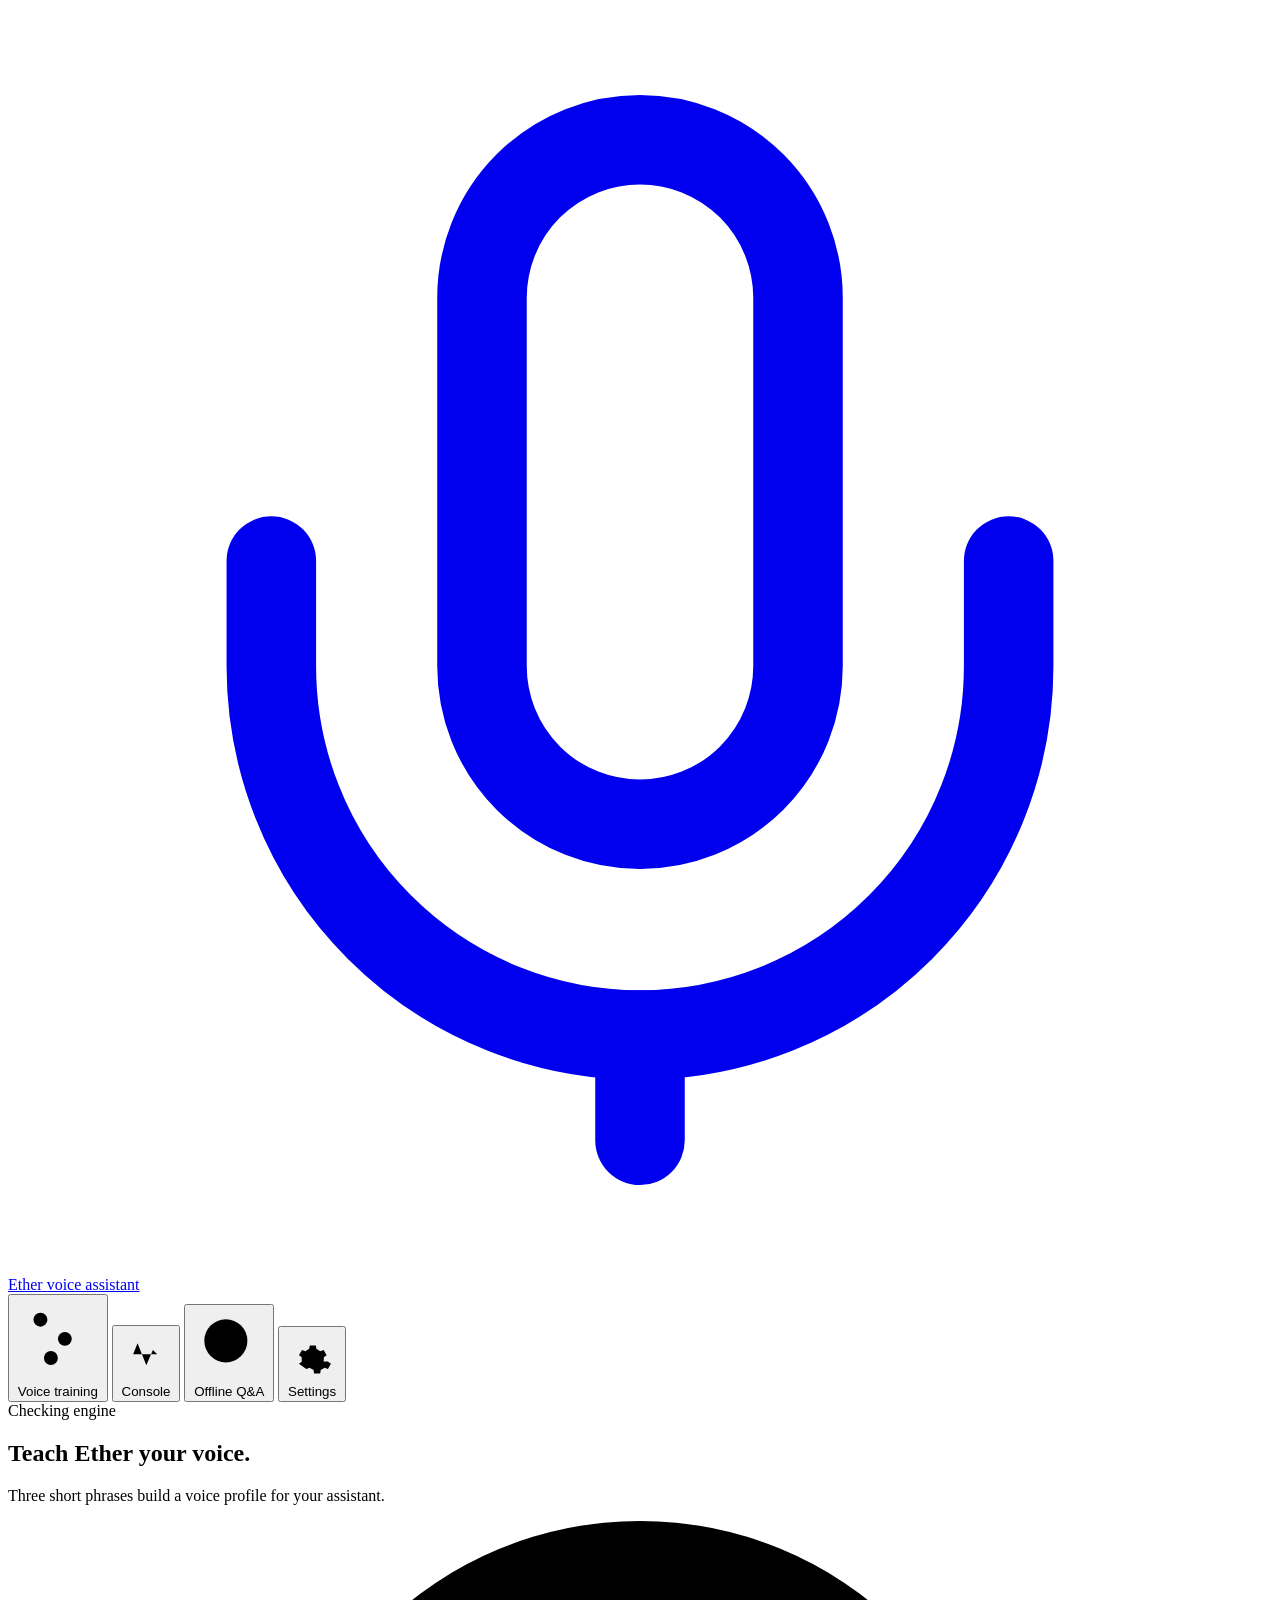
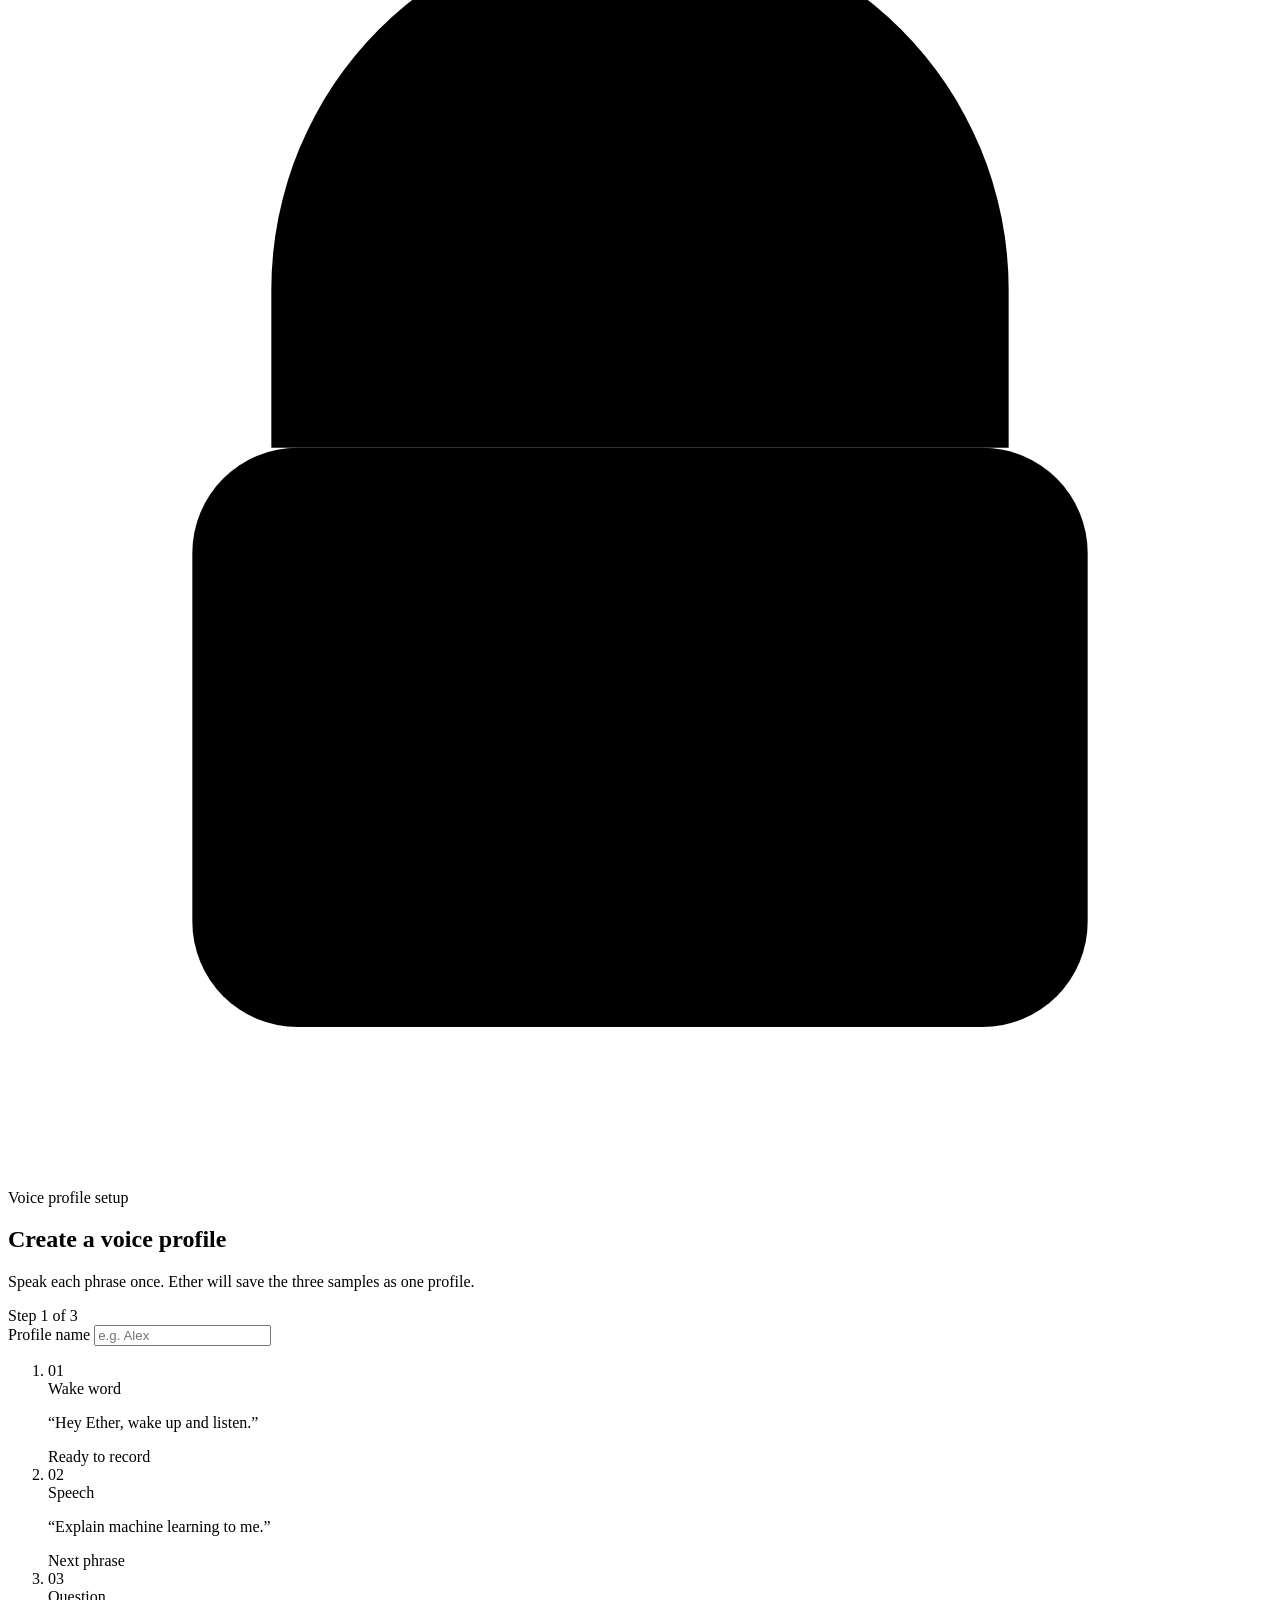
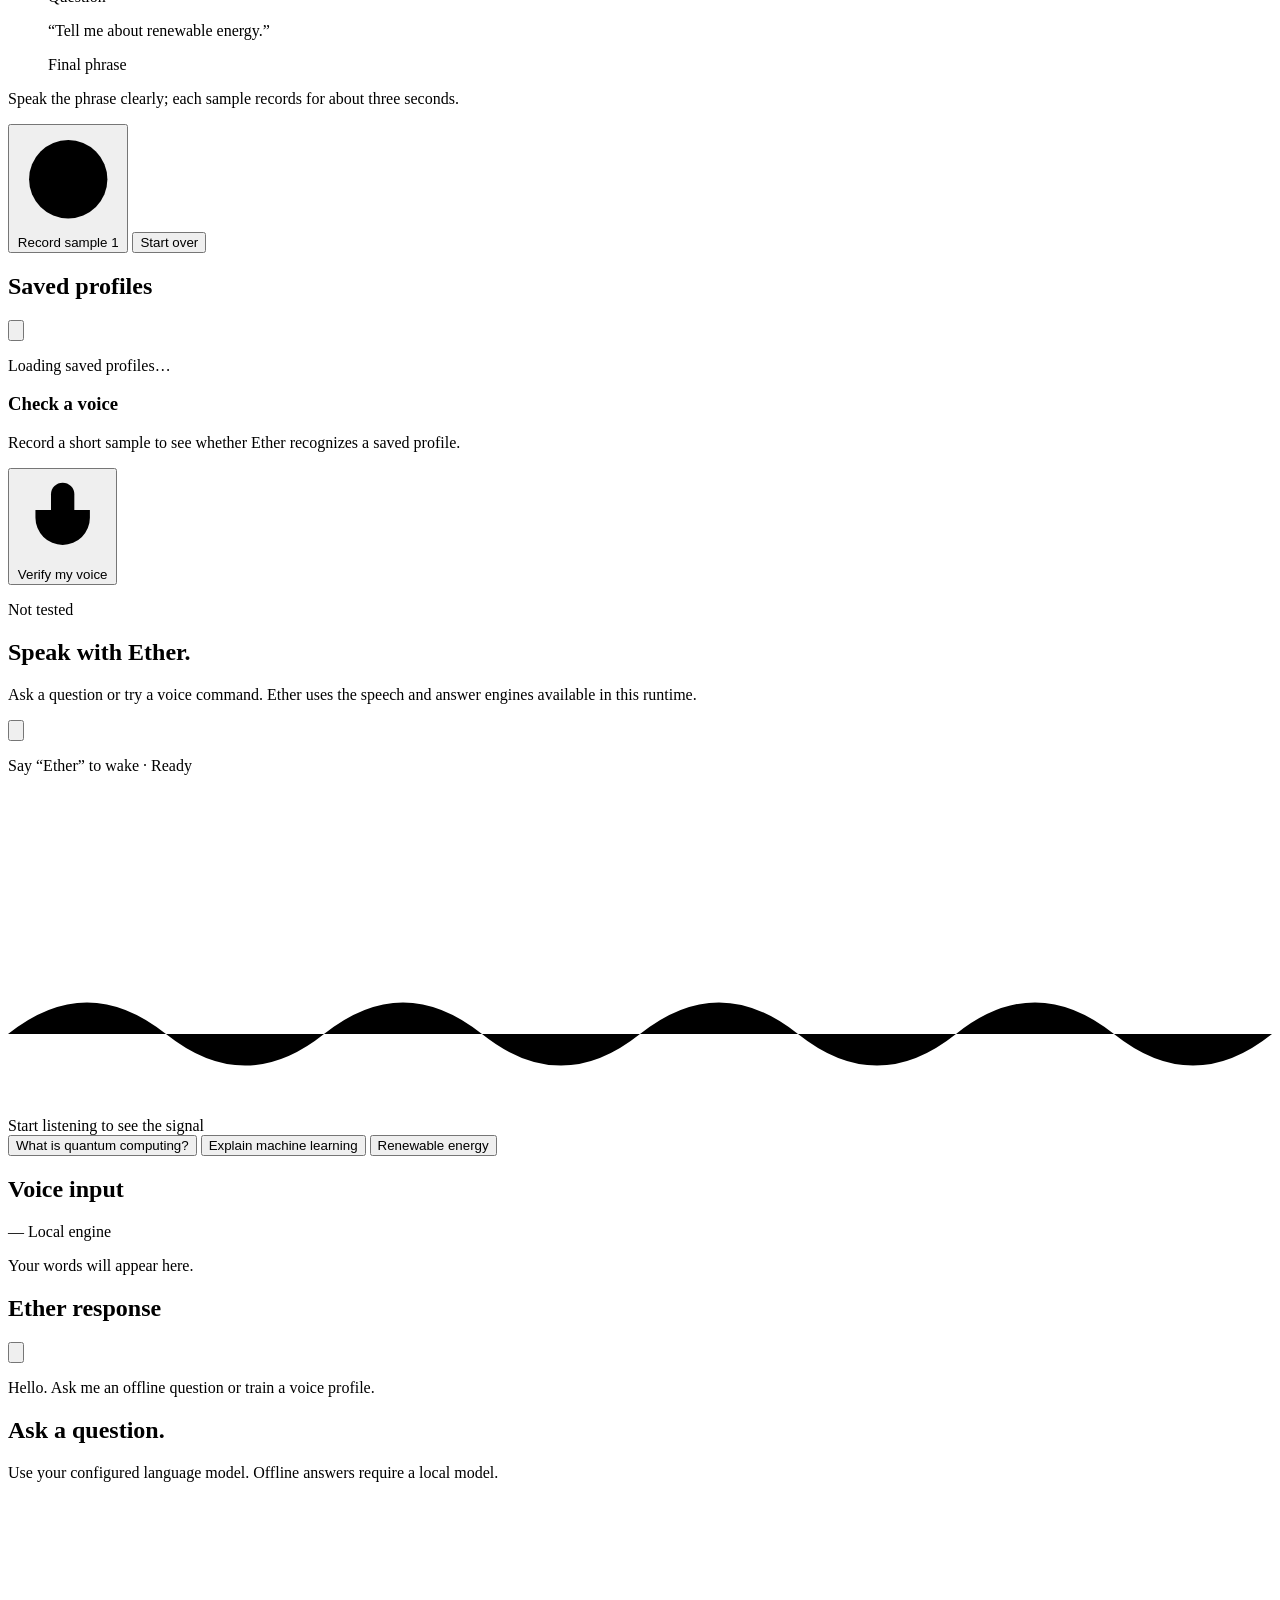
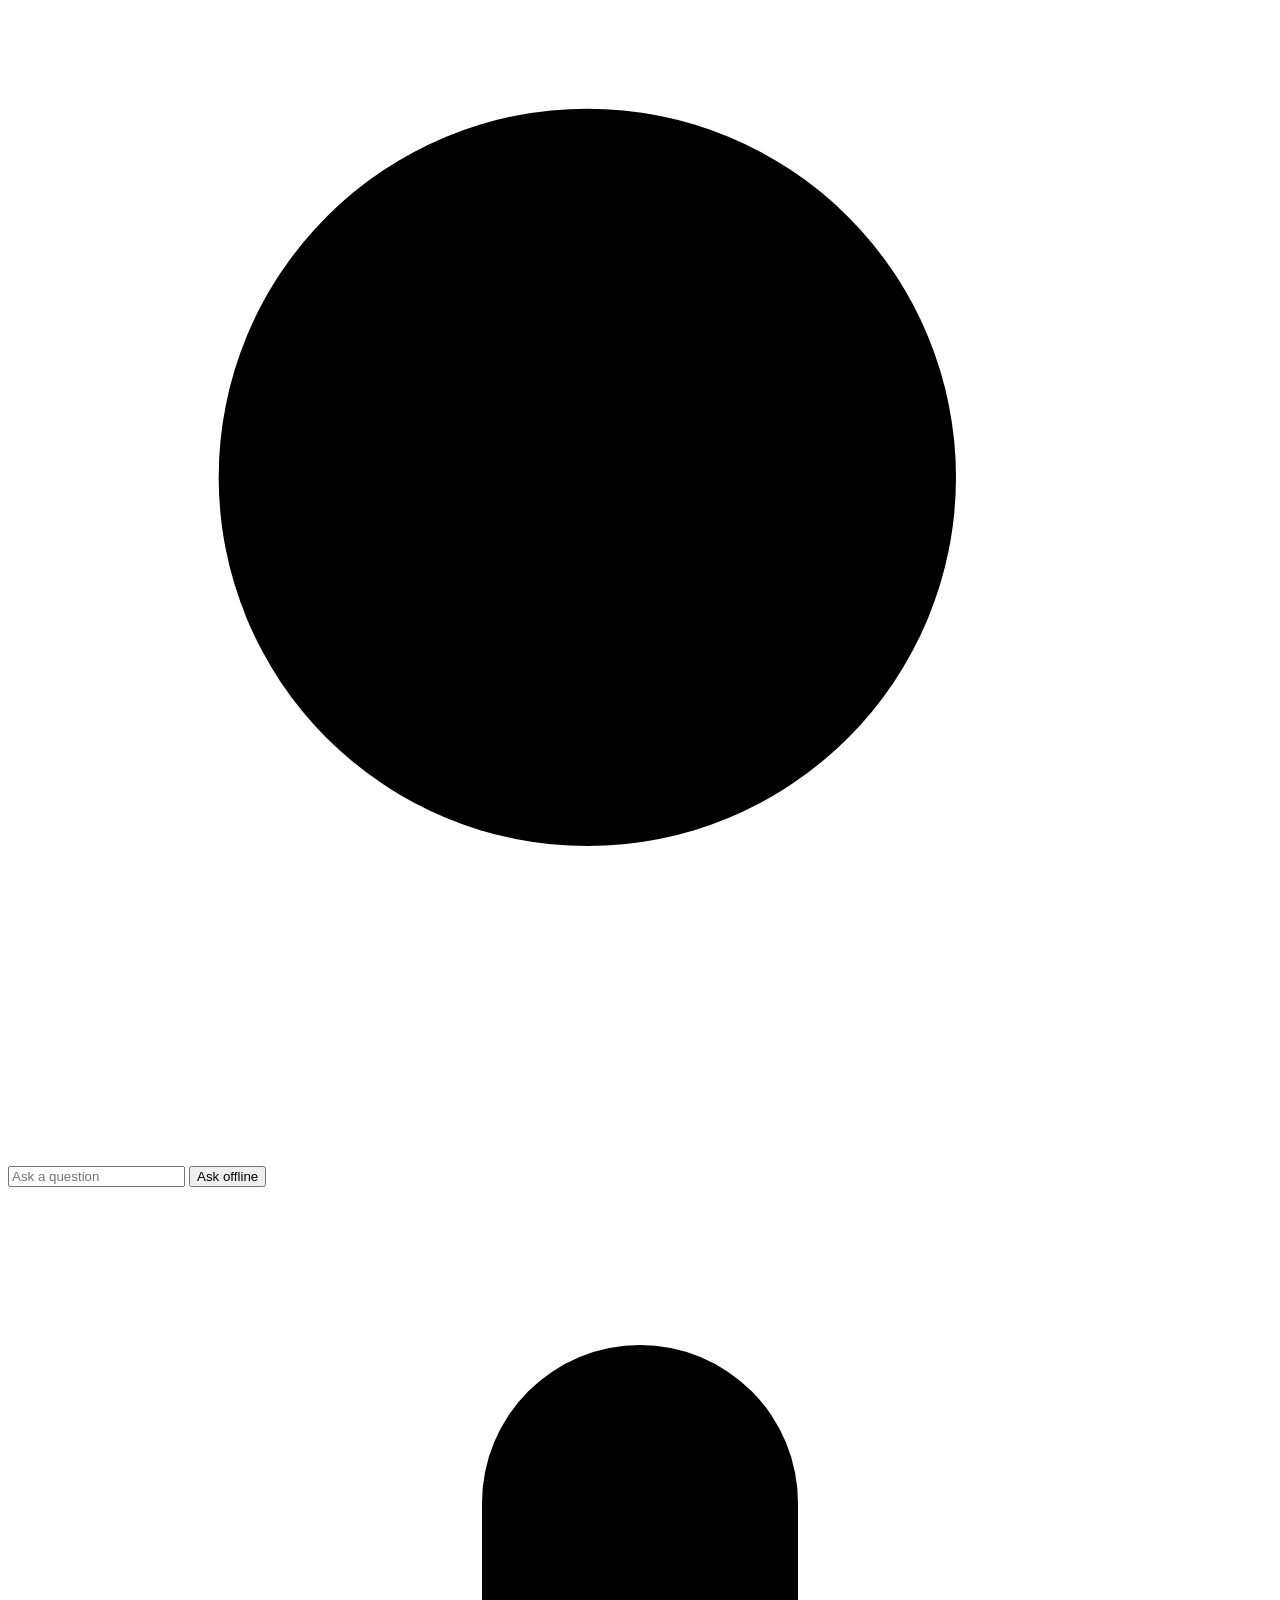
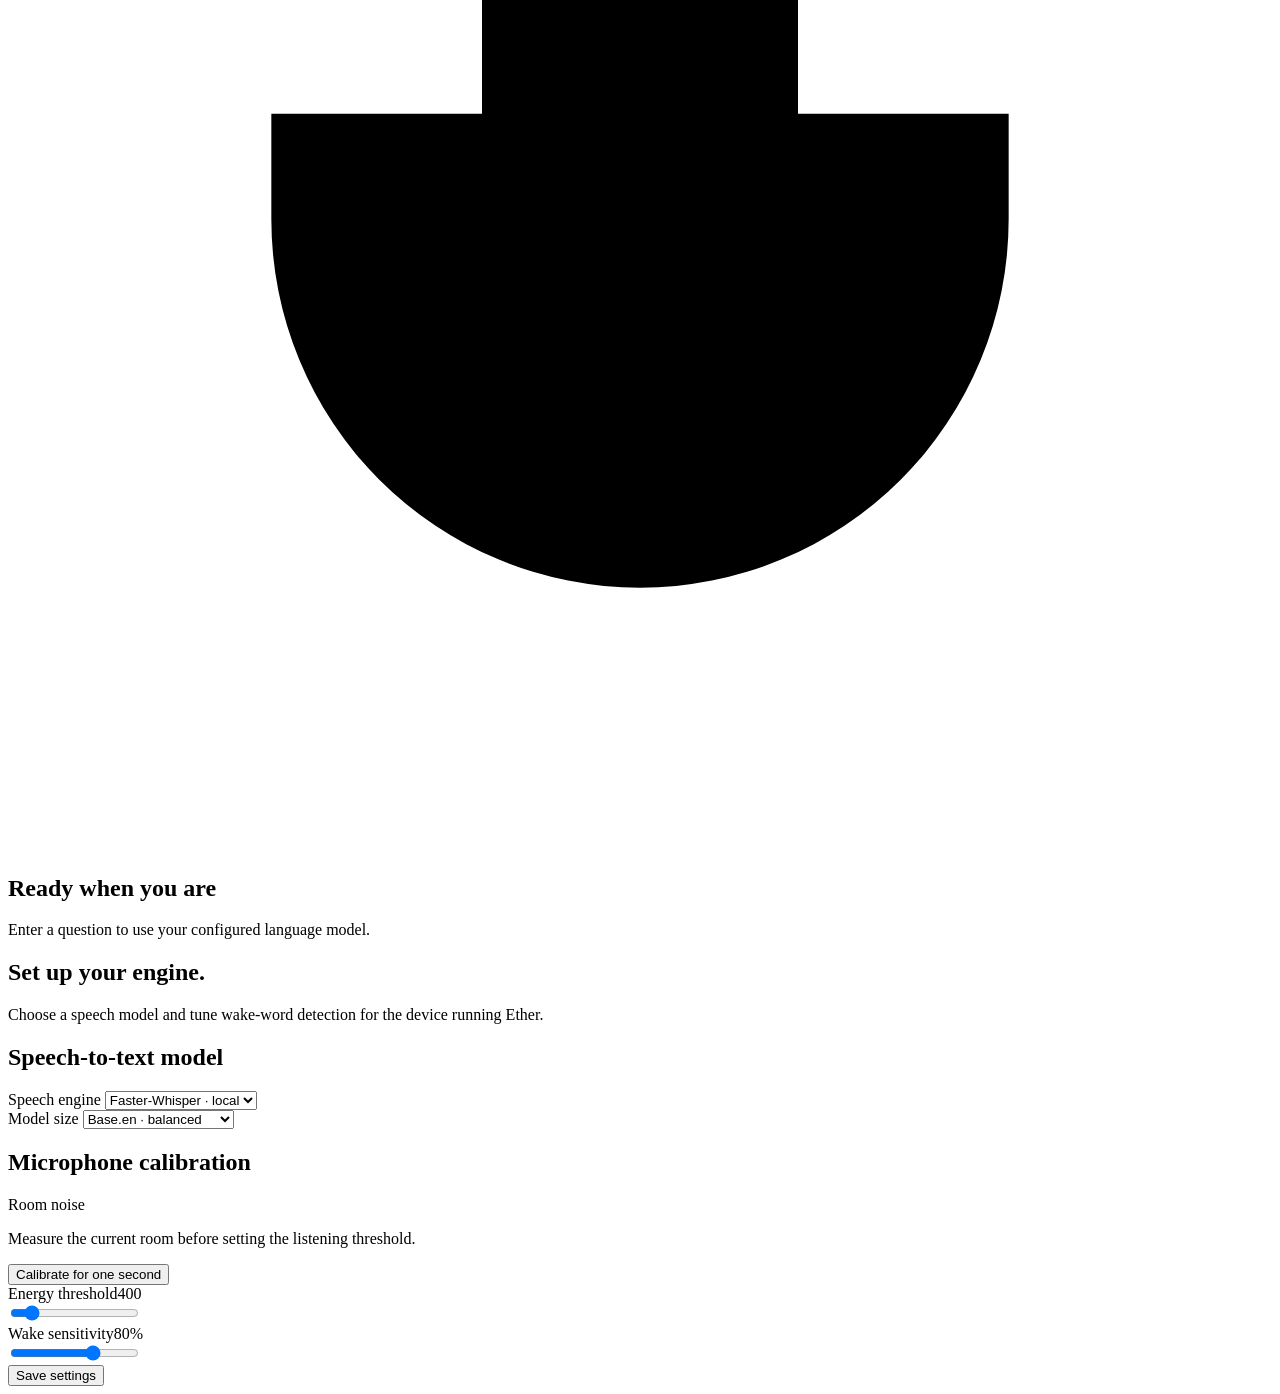
==== commit ed678a21: "Redesign web UI with premium dark theme and animations - New "studio at night" design: indigo surfac" ====
--- a/public/index.html
+++ b/public/index.html
@@ -3,15 +3,9 @@
 <head>
   <meta charset="utf-8">
   <meta name="viewport" content="width=device-width, initial-scale=1">
-  <meta name="theme-color" content="#e9f4ff">
+  <meta name="theme-color" content="#130f2b">
   <title>Ether — Voice training</title>
-  <style>
-    @font-face {
-      font-family: "Plus Jakarta Sans";
-      font-display: swap;
-      src: local("Plus Jakarta Sans"), local("PlusJakartaSans");
-    }
-  </style>
+  <link rel="preload" href="/static/fonts/newsreader-latin-wght-normal.woff2" as="font" type="font/woff2" crossorigin>
   <link rel="stylesheet" href="/static/styles.css">
 </head>
 <body>
@@ -156,13 +150,6 @@
           <p class="hero-subtitle">Ask a question or try a voice command. Ether uses the speech and answer engines available in this runtime.</p>
         </div>
 
-        <div class="visualizer-wrapper" aria-label="Microphone sound visualization">
-          <canvas id="waveformCanvas" width="900" height="160" aria-hidden="true"></canvas>
-          <div class="visualizer-overlay" id="visualizerOverlay">
-            <span class="visualizer-state" id="visualizerStateText">Start listening to see the signal</span>
-          </div>
-        </div>
-
         <div class="mic-control-center">
           <div class="mic-halo-container">
             <button id="micBtn" class="mic-button" type="button" aria-label="Start voice listening">
@@ -171,8 +158,21 @@
                 <path d="M19 10.5v2a7 7 0 0 1-14 0v-2M12 19.5v2"></path>
               </svg>
             </button>
+            <span class="mic-ring" aria-hidden="true"></span>
+            <span class="mic-ring" aria-hidden="true"></span>
+            <span class="mic-ring" aria-hidden="true"></span>
           </div>
           <p class="mic-instructions"><span class="key-phrase">Say “Ether”</span> to wake · <span id="micStatusText">Ready</span></p>
+        </div>
+
+        <div class="visualizer-wrapper" aria-label="Microphone sound visualization">
+          <canvas id="waveformCanvas" width="900" height="160" aria-hidden="true"></canvas>
+          <div class="visualizer-overlay" id="visualizerOverlay">
+            <svg class="resting-signal" viewBox="0 0 800 100" preserveAspectRatio="none" aria-hidden="true">
+              <path vector-effect="non-scaling-stroke" d="M0 50Q50 10 100 50T200 50T300 50T400 50T500 50T600 50T700 50T800 50"></path>
+            </svg>
+            <span class="visualizer-state" id="visualizerStateText">Start listening to see the signal</span>
+          </div>
         </div>
 
         <div class="feature-chips" aria-label="Try a sample question">
@@ -183,7 +183,7 @@
       </div>
 
       <div class="console-cards-grid">
-        <section class="glass-card transcript-card" aria-labelledby="transcriptTitle">
+        <section class="glass-card anim-card-reveal transcript-card" aria-labelledby="transcriptTitle">
           <div class="card-header">
             <h2 class="card-title" id="transcriptTitle">Voice input</h2>
             <div class="badge-group">
@@ -196,7 +196,7 @@
           </div>
         </section>
 
-        <section class="glass-card response-card" aria-labelledby="responseTitle">
+        <section class="glass-card anim-card-reveal response-card" aria-labelledby="responseTitle">
           <div class="card-header">
             <h2 class="card-title" id="responseTitle">Ether response</h2>
             <button id="speakResponseBtn" class="btn-icon" type="button" aria-label="Read the response aloud" title="Read response aloud">
@@ -245,7 +245,7 @@
       </header>
 
       <div class="settings-grid">
-        <section class="glass-card" aria-labelledby="speechModelTitle">
+        <section class="glass-card anim-card-reveal" aria-labelledby="speechModelTitle">
           <div class="card-header"><h2 class="card-title" id="speechModelTitle">Speech-to-text model</h2></div>
           <div class="card-body">
             <div class="form-group">
@@ -265,7 +265,7 @@
           </div>
         </section>
 
-        <section class="glass-card" aria-labelledby="calibrationTitle">
+        <section class="glass-card anim-card-reveal" aria-labelledby="calibrationTitle">
           <div class="card-header"><h2 class="card-title" id="calibrationTitle">Microphone calibration</h2></div>
           <div class="card-body">
             <div class="form-group">
